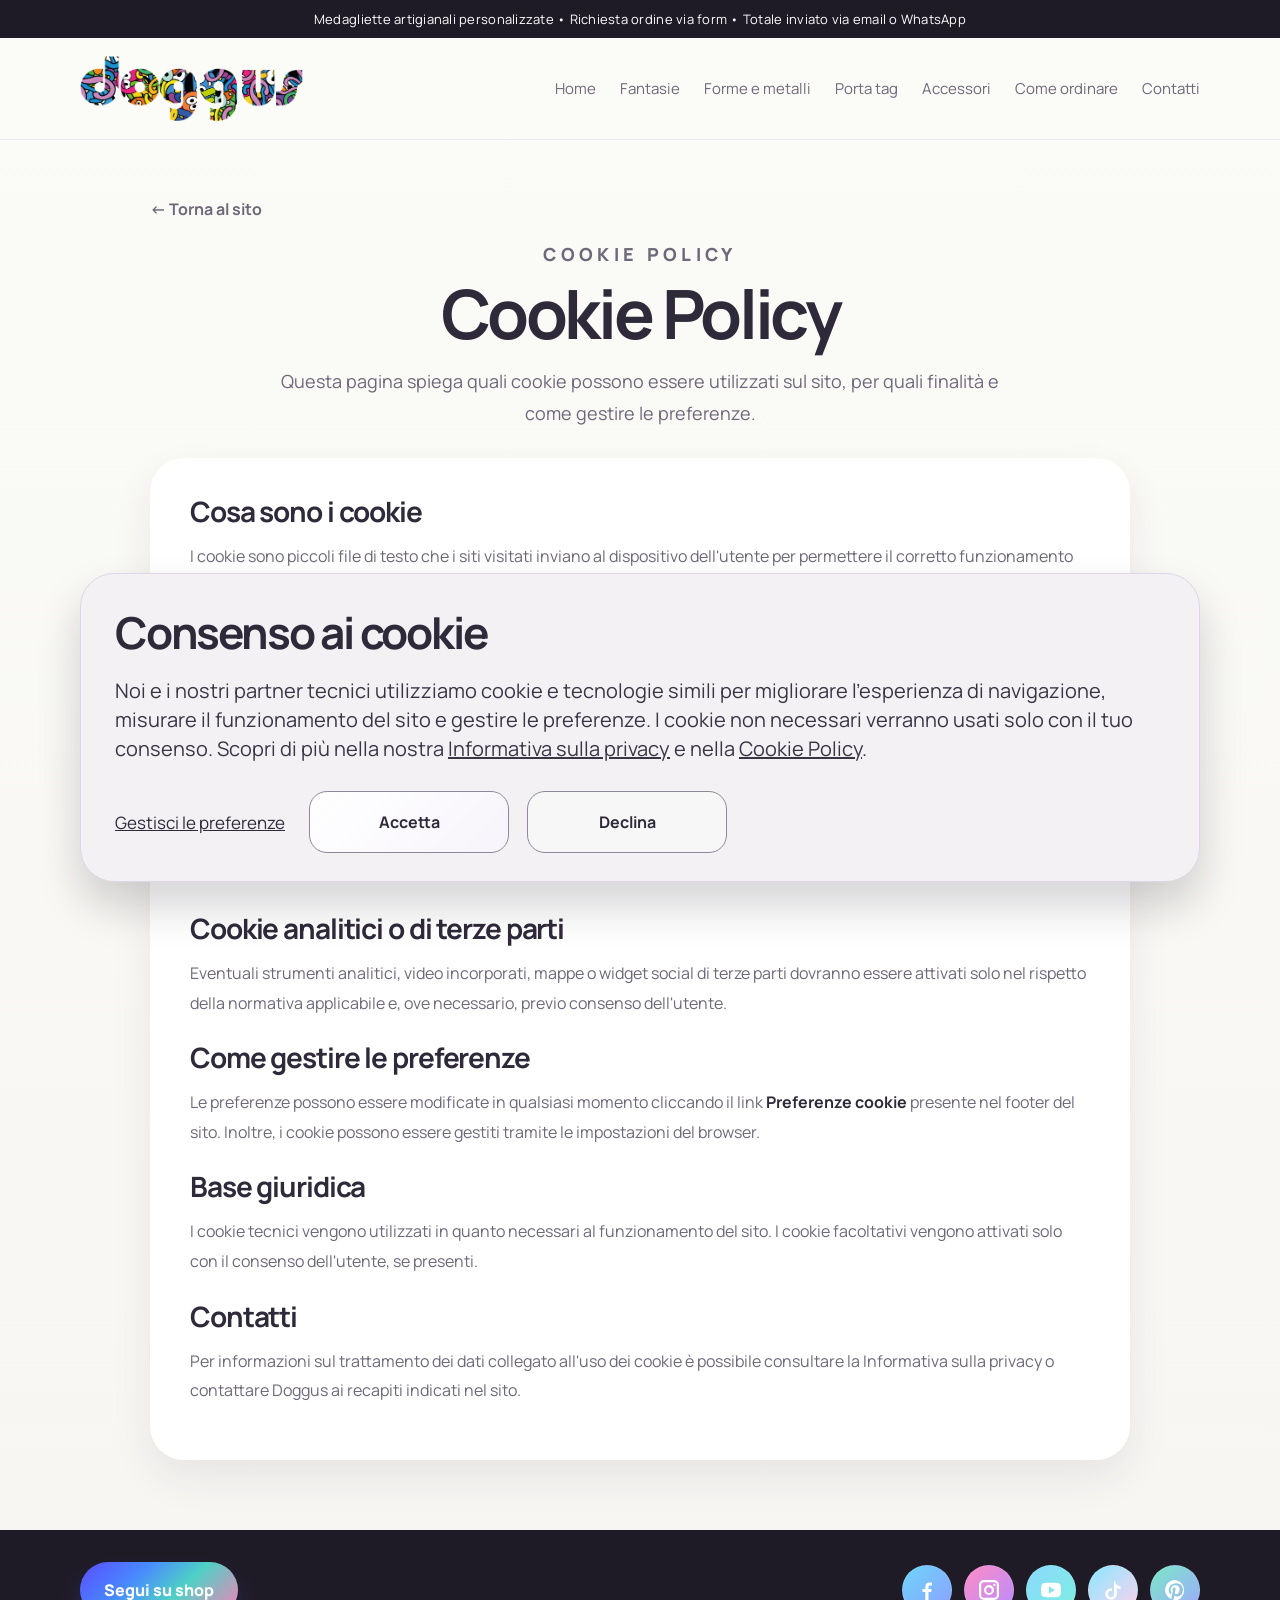
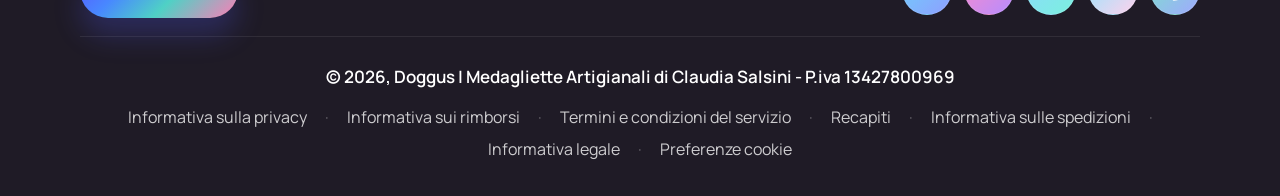
==== cookies.html @ 3c28a5ed "update sito con cookie e footer" ====
<!DOCTYPE html>
<html lang="it">
<head>
  <meta charset="UTF-8" />
  <meta name="viewport" content="width=device-width, initial-scale=1.0" />
  <title>Cookie Policy | Doggus</title>
  <meta name="description" content="Questa pagina spiega quali cookie possono essere utilizzati sul sito, per quali finalità e come gestire le preferenze." />
  <link rel="preconnect" href="https://fonts.googleapis.com">
  <link rel="preconnect" href="https://fonts.gstatic.com" crossorigin>
  <link href="https://fonts.googleapis.com/css2?family=Manrope:wght@400;500;600;700;800&display=swap" rel="stylesheet">
  <link rel="stylesheet" href="./style.css" />
</head>
<body>
  <div class="topbar">Medagliette artigianali personalizzate • Richiesta ordine via form • Totale inviato via email o WhatsApp</div>
  <header class="site-header">
    <div class="container nav-wrap">
      <a class="brand" href="./index.html#home"><img src="./assets/logo.png" alt="Doggus" /></a>
      <button class="nav-toggle" aria-label="Apri menu">☰</button>
      <nav class="main-nav">
        <a href="./index.html">Home</a>
        <a href="./index.html#fantasie">Fantasie</a>
        <a href="./index.html#forme">Forme e metalli</a>
        <a href="./index.html#porta-tag">Porta tag</a>
        <a href="./index.html#accessori">Accessori</a>
        <a href="./index.html#come-ordinare">Come ordinare</a>
        <a href="./index.html#contatti">Contatti</a>
      </nav>
    </div>
  </header>
  <main class="page-hero legal-page">
    <div class="container legal-wrap">
      <a class="back-link" href="./index.html">← Torna al sito</a>
      <section class="page-intro">
        <p class="eyebrow">COOKIE POLICY</p>
        <h1>Cookie Policy</h1>
        <p>Questa pagina spiega quali cookie possono essere utilizzati sul sito, per quali finalità e come gestire le preferenze.</p>
      </section>
      <article class="legal-card">
        
<h2>Cosa sono i cookie</h2>
<p>I cookie sono piccoli file di testo che i siti visitati inviano al dispositivo dell'utente per permettere il corretto funzionamento del sito, memorizzare preferenze o raccogliere informazioni statistiche.</p>
<h2>Cookie tecnici</h2>
<p>Questo sito può utilizzare cookie tecnici necessari al funzionamento delle pagine, alla gestione della navigazione, alla memorizzazione delle preferenze essenziali e al corretto invio dei moduli di contatto. Questi cookie non richiedono consenso quando sono strettamente necessari.</p>
<h2>Cookie di preferenza</h2>
<p>Il sito può memorizzare la scelta relativa al banner cookie, ad esempio per ricordare se l'utente ha accettato o rifiutato l'uso di cookie facoltativi.</p>
<h2>Cookie analitici o di terze parti</h2>
<p>Eventuali strumenti analitici, video incorporati, mappe o widget social di terze parti dovranno essere attivati solo nel rispetto della normativa applicabile e, ove necessario, previo consenso dell'utente.</p>
<h2>Come gestire le preferenze</h2>
<p>Le preferenze possono essere modificate in qualsiasi momento cliccando il link <strong>Preferenze cookie</strong> presente nel footer del sito. Inoltre, i cookie possono essere gestiti tramite le impostazioni del browser.</p>
<h2>Base giuridica</h2>
<p>I cookie tecnici vengono utilizzati in quanto necessari al funzionamento del sito. I cookie facoltativi vengono attivati solo con il consenso dell'utente, se presenti.</p>
<h2>Contatti</h2>
<p>Per informazioni sul trattamento dei dati collegato all'uso dei cookie è possibile consultare la <a href="./privacy.html">Informativa sulla privacy</a> o contattare Doggus ai recapiti indicati nel sito.</p>

      </article>
    </div>
  </main>

  <footer class="site-footer">
    <div class="container footer-stack">
      <div class="footer-top">
        <a class="follow-pill" href="https://medagliette.shop" target="_blank" rel="noopener">Segui su shop</a>
        <div class="socials" aria-label="Social Doggus">
          <a class="social-link social-fb" href="#" aria-label="Facebook" title="Aggiungi link Facebook">
            <svg viewBox="0 0 24 24" aria-hidden="true"><path d="M13.5 22v-8h2.7l.4-3h-3.1V9.1c0-.9.3-1.6 1.6-1.6H17V4.8c-.4-.1-1.3-.2-2.5-.2-2.5 0-4.2 1.5-4.2 4.4V11H7.5v3h2.8v8h3.2z" fill="currentColor"/></svg>
          </a>
          <a class="social-link social-ig" href="https://www.instagram.com/medagliette.doggus/" target="_blank" rel="noopener" aria-label="Instagram">
            <svg viewBox="0 0 24 24" aria-hidden="true"><path d="M7 2h10a5 5 0 0 1 5 5v10a5 5 0 0 1-5 5H7a5 5 0 0 1-5-5V7a5 5 0 0 1 5-5Zm0 2.2A2.8 2.8 0 0 0 4.2 7v10A2.8 2.8 0 0 0 7 19.8h10a2.8 2.8 0 0 0 2.8-2.8V7A2.8 2.8 0 0 0 17 4.2H7Zm10.4 1.6a1.2 1.2 0 1 1 0 2.4 1.2 1.2 0 0 1 0-2.4ZM12 7a5 5 0 1 1 0 10 5 5 0 0 1 0-10Zm0 2.2A2.8 2.8 0 1 0 12 15a2.8 2.8 0 0 0 0-5.6Z" fill="currentColor"/></svg>
          </a>
          <a class="social-link social-yt" href="#" aria-label="YouTube" title="Aggiungi link YouTube">
            <svg viewBox="0 0 24 24" aria-hidden="true"><path d="M21.6 7.2a2.9 2.9 0 0 0-2-2C17.8 4.7 12 4.7 12 4.7s-5.8 0-7.6.5a2.9 2.9 0 0 0-2 2C2 9 2 12 2 12s0 3 .4 4.8a2.9 2.9 0 0 0 2 2c1.8.5 7.6.5 7.6.5s5.8 0 7.6-.5a2.9 2.9 0 0 0 2-2c.4-1.8.4-4.8.4-4.8s0-3-.4-4.8ZM10 15.5v-7l6 3.5-6 3.5Z" fill="currentColor"/></svg>
          </a>
          <a class="social-link social-tt" href="#" aria-label="TikTok" title="Aggiungi link TikTok">
            <svg viewBox="0 0 24 24" aria-hidden="true"><path d="M14 3c.2 1.6 1 3 2.2 4 1 .8 2.2 1.2 3.4 1.3V11a8 8 0 0 1-3.8-1V16a5.8 5.8 0 1 1-5.8-5.8c.3 0 .6 0 .9.1v2.8a3 3 0 1 0 2.1 2.9V3H14Z" fill="currentColor"/></svg>
          </a>
          <a class="social-link social-pin" href="#" aria-label="Pinterest" title="Aggiungi link Pinterest">
            <svg viewBox="0 0 24 24" aria-hidden="true"><path d="M12 2a10 10 0 0 0-3.6 19.3c0-.8 0-2 .3-2.9l1.2-5a3.5 3.5 0 0 1-.3-1.5c0-1.4.8-2.4 1.8-2.4.8 0 1.2.6 1.2 1.4 0 .9-.6 2.2-.8 3.5-.2 1 .5 1.8 1.6 1.8 1.9 0 3.2-2.4 3.2-5.2 0-2.2-1.5-3.8-4.2-3.8-3 0-4.8 2.3-4.8 4.7 0 .9.3 1.9.8 2.4.1.1.1.2.1.4l-.3 1.1c0 .2-.2.3-.4.2-1.3-.5-2.1-2.1-2.1-4 0-3 2.5-6.7 7.5-6.7 4 0 6.7 2.9 6.7 6 0 4.1-2.3 7.2-5.7 7.2-1.1 0-2.2-.6-2.5-1.3l-.7 2.7c-.3 1-.8 2-1.3 2.7A10 10 0 1 0 12 2Z" fill="currentColor"/></svg>
          </a>
        </div>
      </div>
      <div class="footer-bottom">
        <p class="footer-brandline">© 2026, Doggus | Medagliette Artigianali di Claudia Salsini - P.iva 13427800969</p>
        <nav class="footer-links" aria-label="Informazioni legali e recapiti">
          <a href="./privacy.html">Informativa sulla privacy</a>
          <a href="./rimborsi.html">Informativa sui rimborsi</a>
          <a href="./termini.html">Termini e condizioni del servizio</a>
          <a href="./recapiti.html">Recapiti</a>
          <a href="./spedizioni.html">Informativa sulle spedizioni</a>
          <a href="./informativa-legale.html">Informativa legale</a>
          <a href="#" data-open-cookie="true">Preferenze cookie</a>
        </nav>
      </div>
    </div>
  </footer>


  <div class="cookie-banner" data-cookie-banner hidden>
    <div class="cookie-panel">
      <h3>Consenso ai cookie</h3>
      <p>Noi e i nostri partner tecnici utilizziamo cookie e tecnologie simili per migliorare l'esperienza di navigazione, misurare il funzionamento del sito e gestire le preferenze. I cookie non necessari verranno usati solo con il tuo consenso. Scopri di più nella nostra <a href="./privacy.html">Informativa sulla privacy</a> e nella <a href="./cookies.html">Cookie Policy</a>.</p>
      <div class="cookie-actions">
        <button type="button" class="cookie-link" data-cookie-settings="true">Gestisci le preferenze</button>
        <button type="button" class="cookie-button cookie-accept" data-cookie-action="accept">Accetta</button>
        <button type="button" class="cookie-button cookie-decline" data-cookie-action="decline">Declina</button>
      </div>
    </div>
  </div>

  <script src="./script.js"></script>
</body>
</html>
---- style.css ----
:root{
  --bg:#f7f7f4;
  --surface:#ffffff;
  --text:#2f2a3a;
  --muted:#6e6879;
  --line:#e6e0eb;
  --dark:#1f1b26;
  --accent:#2e2740;
  --green:#b8c98e;
  --green-strong:#88a361;
  --pink:#df9bbe;
  --pink-strong:#ec6ba8;
  --blue:#7fd0ee;
  --blue-strong:#12a9d1;
  --lilac:#c8b8e7;
  --sand:#f0eadc;
  --shadow:0 18px 40px rgba(47,42,58,.08);
  --radius:28px;
  --radius-sm:20px;
  --container:min(1120px, calc(100% - 32px));
}
*{box-sizing:border-box}
html{scroll-behavior:smooth}
body{
  margin:0;
  font-family:"Manrope", system-ui, sans-serif;
  color:var(--text);
  background:linear-gradient(180deg,#fbfbf8 0%, #f6f5f2 100%);
}
img{max-width:100%; display:block}
a{color:inherit; text-decoration:none}
button,input,select,textarea{font:inherit}
.topbar{
  background:var(--dark);
  color:#fff;
  text-align:center;
  padding:10px 16px;
  font-size:13px;
  letter-spacing:.02em;
}
.container{width:var(--container); margin:0 auto}
.site-header{
  position:sticky; top:0; z-index:20;
  background:rgba(251,251,248,.94);
  backdrop-filter: blur(12px);
  border-bottom:1px solid rgba(230,224,235,.75);
}
.nav-wrap{
  display:flex; align-items:center; justify-content:space-between;
  gap:20px; padding:18px 0;
}
.brand{display:flex; align-items:center}
.brand img{height:65px; width:auto}
.main-nav{display:flex; align-items:center; gap:24px; font-size:15px}
.main-nav a{position:relative; color:var(--muted)}
.main-nav a:hover, .main-nav a.active{color:var(--text)}
.main-nav a::after{
  content:""; position:absolute; left:0; bottom:-7px; width:100%; height:2px;
  background:var(--accent); transform:scaleX(0); transform-origin:center; transition:.24s ease;
}
.main-nav a:hover::after, .main-nav a.active::after{transform:scaleX(1)}
.nav-toggle{
  display:none; border:0; background:var(--surface); box-shadow:var(--shadow);
  border-radius:999px; width:44px; height:44px; cursor:pointer; color:var(--accent);
}

.section{padding:80px 0}
.section.compact{padding:56px 0}
.center{text-align:center}
.section-head{
  max-width:760px; margin:0 auto 34px;
}
.section-head h2{
  font-size:clamp(34px, 4vw, 52px); line-height:1.03; margin:10px 0 14px;
  letter-spacing:-.04em;
}
.section-head p{color:var(--muted); font-size:17px; line-height:1.75; margin:0}
.eyebrow{
  margin:0; font-size:12px; letter-spacing:.24em; text-transform:uppercase; color:var(--muted); font-weight:800;
}

.hero{
  padding:74px 0 60px;
}
.hero-shell{
  position:relative; overflow:hidden; background:var(--surface);
  border-radius:40px; box-shadow:var(--shadow); padding:56px clamp(22px,4vw,52px);
}
.hero-shell::before{
  content:""; position:absolute; inset:auto -120px -120px auto; width:280px; height:280px;
  background:radial-gradient(circle at center, rgba(223,155,190,.28), transparent 68%);
}
.hero-shell::after{
  content:""; position:absolute; inset:-120px auto auto -100px; width:260px; height:260px;
  background:radial-gradient(circle at center, rgba(127,208,238,.24), transparent 68%);
}
.hero-copy{
  max-width:760px; margin:0 auto; text-align:center; position:relative; z-index:1;
}
.hero-copy h1{
  font-size:clamp(42px, 7vw, 82px); line-height:.97; letter-spacing:-.06em; margin:12px 0 20px;
}
.hero-copy .lead{
  max-width:740px; margin:0 auto; color:var(--muted); font-size:18px; line-height:1.8;
}
.button-row{
  display:flex; flex-wrap:wrap; justify-content:center; gap:14px; margin-top:28px;
}
.button{
  display:inline-flex; align-items:center; justify-content:center; gap:10px;
  min-height:54px; padding:0 24px; border-radius:999px; font-weight:700; transition:.22s ease;
}
.button-primary{background:var(--accent); color:#fff}
.button-primary:hover{transform:translateY(-1px); box-shadow:0 14px 28px rgba(46,39,64,.25)}
.button-secondary{background:#fff; color:var(--text); border:1px solid var(--line)}
.button-secondary:hover{border-color:#c8bed8; transform:translateY(-1px)}
.hero-trust{
  display:flex; flex-wrap:wrap; justify-content:center; gap:10px; margin-top:26px;
}
.pill{
  padding:11px 14px; border-radius:999px; background:#f6f2f8; color:var(--text); font-size:14px;
}
.hero-visuals{
  margin-top:34px; display:grid; grid-template-columns:1.2fr .8fr .8fr; gap:18px; position:relative; z-index:1;
}
.visual-card{
  border-radius:26px; overflow:hidden; box-shadow:var(--shadow); background:#f3eff8;
}
.visual-card img{width:100%; height:100%; object-fit:cover}
.visual-card.tall{min-height:380px}
.visual-stack{display:grid; gap:18px}
.visual-label{
  padding:14px 18px; background:#fff; font-weight:700; border-top:1px solid rgba(0,0,0,.04)
}

.story-grid{
  display:grid; grid-template-columns:1.05fr .95fr; gap:22px; align-items:stretch;
}
.info-panel{
  background:var(--surface); border-radius:34px; box-shadow:var(--shadow); padding:34px;
}
.info-panel h3{font-size:30px; line-height:1.05; margin:8px 0 16px; letter-spacing:-.04em}
.info-panel p{color:var(--muted); line-height:1.75; margin:0 0 14px}
.info-image{
  background:var(--surface); border-radius:34px; box-shadow:var(--shadow); overflow:hidden;
}
.info-image img{width:100%; height:100%; object-fit:cover; min-height:100%}

.theme-grid{
  display:grid; grid-template-columns:repeat(3,1fr); gap:24px;
}
.theme-card{
  background:var(--surface); border-radius:30px; padding:20px; box-shadow:var(--shadow); text-align:center; transition:.24s ease;
}
.theme-card:hover{transform:translateY(-4px)}
.theme-media{
  aspect-ratio:1/1; border-radius:24px; display:grid; place-items:center; overflow:hidden;
}
.theme-media img{width:100%; height:100%; object-fit:cover}
.theme-card h3{margin:18px 0 8px; font-size:24px; letter-spacing:-.03em}
.theme-card p{margin:0; color:var(--muted); line-height:1.65; min-height:52px}
.theme-card .theme-link{display:inline-flex; margin-top:16px; font-weight:700; color:var(--accent)}
.theme-green .theme-media{background:var(--green)}
.theme-pink .theme-media{background:var(--pink)}
.theme-blue .theme-media{background:var(--blue)}
.theme-lilac .theme-media{background:var(--lilac)}

.materials{
  display:grid; grid-template-columns:repeat(2,1fr); gap:22px; margin-top:30px;
}
.material-card{
  background:var(--surface); border-radius:30px; overflow:hidden; box-shadow:var(--shadow);
}
.material-card img{width:100%; height:320px; object-fit:cover}
.material-copy{padding:28px}
.material-copy h3{margin:0 0 10px; font-size:32px; letter-spacing:-.04em}
.material-copy p{color:var(--muted); line-height:1.75}
.material-copy ul{margin:16px 0 0; padding-left:18px; color:var(--muted); line-height:1.7}

.choice-grid{
  display:grid; grid-template-columns:repeat(3,1fr); gap:18px; margin-top:28px
}
.choice-card{
  background:#fff; border:1px solid var(--line); border-radius:24px; padding:22px;
}
.choice-card h4{margin:0 0 10px; font-size:21px}
.choice-card p{margin:0; color:var(--muted); line-height:1.7}

.steps{
  display:grid; grid-template-columns:repeat(4,1fr); gap:18px; margin-top:28px
}
.step{
  background:var(--surface); border-radius:26px; padding:22px; box-shadow:var(--shadow);
}
.step .num{
  width:42px; height:42px; border-radius:50%; background:#f4eef8; display:grid; place-items:center; font-weight:800; margin-bottom:14px
}
.step h3{margin:0 0 8px; font-size:22px}
.step p{margin:0; color:var(--muted); line-height:1.7}

.order-grid{
  display:grid; grid-template-columns:.92fr 1.08fr; gap:24px; align-items:start;
}
.order-box, .contact-box{
  background:var(--surface); border-radius:34px; box-shadow:var(--shadow); padding:32px;
}
.order-box h3, .contact-box h3{margin:0 0 14px; font-size:30px; letter-spacing:-.04em}
.order-box p, .contact-box p{color:var(--muted); line-height:1.75}
.order-box ul{margin:18px 0 0; padding-left:18px; color:var(--muted); line-height:1.8}
.form-grid{display:grid; gap:14px}
.two{grid-template-columns:repeat(2,1fr)}
label span{display:block; font-size:14px; font-weight:700; margin-bottom:8px}
input, select, textarea{
  width:100%; border:1px solid #d8d0df; border-radius:18px; background:#fff; padding:15px 16px; color:var(--text);
}
textarea{resize:vertical; min-height:110px}
.form-note{font-size:14px; color:var(--muted); margin:14px 0 0}
.hidden{display:none}

.contact-list{
  display:grid; gap:10px; padding:0; list-style:none; color:var(--text); margin:18px 0 0
}
.contact-list span{color:var(--muted)}
.contact-side{
  display:grid; gap:18px;
}
.mini-card{
  background:var(--surface); border-radius:28px; box-shadow:var(--shadow); overflow:hidden;
}
.mini-card img{width:100%; height:220px; object-fit:cover}
.mini-card .pad{padding:22px}
.mini-card h4{margin:0 0 8px; font-size:22px}
.mini-card p{margin:0; color:var(--muted); line-height:1.7}

.site-footer{
  padding:24px 0 36px; background:var(--dark); color:#fff; margin-top:40px
}
.footer-wrap{
  display:flex; justify-content:space-between; gap:20px; align-items:flex-start; font-size:14px;
}
.footer-wrap p{margin:6px 0; color:rgba(255,255,255,.74)}

.page-hero{
  padding:58px 0 30px;
}
.page-intro{
  max-width:760px; margin:0 auto; text-align:center;
}
.page-intro h1{
  font-size:clamp(38px,6vw,68px); line-height:.98; letter-spacing:-.05em; margin:10px 0 14px
}
.page-intro p{color:var(--muted); line-height:1.8; font-size:18px}
.theme-board{
  margin-top:28px; background:#fff; border-radius:34px; overflow:hidden; box-shadow:var(--shadow)
}
.theme-board img{width:100%; height:auto}
.examples-grid{
  margin-top:28px; display:grid; grid-template-columns:repeat(4,1fr); gap:18px;
}
.example-card{
  background:#fff; border-radius:26px; overflow:hidden; box-shadow:var(--shadow)
}
.example-card img{width:100%; aspect-ratio:0.58; object-fit:cover}
.example-card .meta{padding:14px 14px 16px}
.example-card h3{font-size:17px; margin:0 0 6px}
.example-card p{margin:0; color:var(--muted); font-size:14px; line-height:1.6}
.example-card .tag{display:inline-block; margin-top:10px; font-size:12px; font-weight:800; text-transform:uppercase; letter-spacing:.14em; color:var(--accent)}

.back-link{
  display:inline-flex; align-items:center; gap:10px; color:var(--muted); font-weight:700; margin-bottom:18px
}

.theme-green{--theme:var(--green)}
.theme-pink{--theme:var(--pink)}
.theme-blue{--theme:var(--blue)}
.theme-lilac{--theme:var(--lilac)}

.theme-page .page-intro .eyebrow{color:var(--text)}
.theme-page .page-intro h1{margin-bottom:12px}
.theme-page .page-intro .theme-chip{
  display:inline-flex; align-items:center; gap:10px; background:color-mix(in srgb, var(--theme) 34%, white); padding:10px 16px; border-radius:999px; font-weight:700; margin-bottom:18px
}

@media (max-width: 1100px){
  .hero-visuals{grid-template-columns:1fr 1fr}
  .visual-card.tall{grid-column:1/-1; min-height:300px}
  .theme-grid{grid-template-columns:repeat(2,1fr)}
  .steps{grid-template-columns:repeat(2,1fr)}
  .examples-grid{grid-template-columns:repeat(3,1fr)}
}
@media (max-width: 860px){
  .nav-toggle{display:grid; place-items:center}
  .main-nav{
    position:absolute; left:16px; right:16px; top:100%; background:rgba(255,255,255,.98); border:1px solid var(--line);
    border-radius:24px; box-shadow:var(--shadow); padding:18px; display:none; flex-direction:column; align-items:flex-start; gap:16px;
  }
  .main-nav.open{display:flex}
  .story-grid, .materials, .order-grid{grid-template-columns:1fr}
  .choice-grid, .theme-grid, .examples-grid, .steps{grid-template-columns:1fr}
  .hero-visuals{grid-template-columns:1fr}
  .visual-stack{grid-template-columns:1fr 1fr}
  .visual-card.tall{grid-column:auto}
  .two{grid-template-columns:1fr}
  .footer-wrap{flex-direction:column}
  .brand img{height:65px}
}
@media (max-width: 560px){
  .section{padding:64px 0}
  .hero-shell{border-radius:28px; padding:34px 18px}
  .visual-stack{grid-template-columns:1fr}
  .material-card img{height:240px}
  .page-hero{padding-top:40px}
}

.footer-stack{display:grid; gap:26px}
.footer-top{display:flex; align-items:center; justify-content:space-between; gap:20px; padding:8px 0 18px; border-bottom:1px solid rgba(255,255,255,.08)}
.follow-pill{display:inline-flex; align-items:center; justify-content:center; min-height:56px; padding:0 24px; border-radius:999px; color:#fff; font-weight:800; background:linear-gradient(135deg,#5a4dff 0%, #4888ff 32%, #4fd1c5 60%, #ff7cb6 100%); box-shadow:0 18px 28px rgba(83,93,255,.24)}
.follow-pill:hover{transform:translateY(-2px)}
.socials{display:flex; flex-wrap:wrap; gap:12px}
.social-link{width:50px; height:50px; border-radius:50%; display:grid; place-items:center; color:#fff; background:linear-gradient(135deg, rgba(255,255,255,.12), rgba(255,255,255,.04)); border:1px solid rgba(255,255,255,.1); transition:.24s ease}
.social-link svg{width:24px; height:24px}
.social-link:hover{transform:translateY(-2px) scale(1.03)}
.social-fb{background:linear-gradient(135deg,#6dd5fa,#8e9eff)}
.social-ig{background:linear-gradient(135deg,#ff8cc6,#b58cff)}
.social-yt{background:linear-gradient(135deg,#8dd8ff,#7bf0de)}
.social-tt{background:linear-gradient(135deg,#8ce7ff,#ffd1ec)}
.social-pin{background:linear-gradient(135deg,#7ae7c7,#a0a8ff)}
.footer-bottom{text-align:center}
.footer-brandline{margin:0; font-size:17px; line-height:1.7; color:#fff; font-weight:600}
.footer-links{display:flex; flex-wrap:wrap; justify-content:center; gap:10px 18px; margin-top:14px}
.footer-links a{color:rgba(255,255,255,.78); transition:.2s ease}
.footer-links a:hover{color:#fff}
.footer-links a::after{content:"·"; margin-left:18px; color:rgba(255,255,255,.3)}
.footer-links a:last-child::after{display:none}
.legal-wrap{max-width:980px}
.legal-card{margin:28px auto 0; background:var(--surface); box-shadow:var(--shadow); border-radius:34px; padding:34px clamp(20px,4vw,40px)}
.legal-card h2{margin:0 0 12px; font-size:28px; letter-spacing:-.04em}
.legal-card p{margin:0 0 20px; color:var(--muted); line-height:1.85}
.legal-card strong{color:var(--text)}
.cookie-banner[hidden]{display:none}
.cookie-banner{position:fixed; inset:auto 0 18px 0; z-index:60; padding:0 18px}
.cookie-panel{width:min(1120px, calc(100% - 12px)); margin:0 auto; background:#f3f1f4; color:var(--text); border:1px solid #ddd6e6; border-radius:34px; box-shadow:0 24px 44px rgba(20,16,28,.18); padding:28px clamp(18px,4vw,34px)}
.cookie-panel h3{margin:0 0 14px; font-size:clamp(28px,4vw,44px); letter-spacing:-.05em}
.cookie-panel p{margin:0; color:#3a3545; font-size:clamp(16px,2vw,20px); line-height:1.45; max-width:1040px}
.cookie-panel a{text-decoration:underline}
.cookie-actions{display:flex; flex-wrap:wrap; gap:18px; align-items:center; margin-top:28px}
.cookie-link{border:0; background:none; text-decoration:underline; color:var(--text); font-size:17px; padding:0 6px 0 0; cursor:pointer}
.cookie-button{min-width:200px; min-height:62px; border-radius:18px; border:1px solid #8f889b; background:#fff; color:var(--text); cursor:pointer; font-weight:700}
.cookie-accept{background:linear-gradient(135deg,#fff,#f7f4fb)}
.cookie-decline{background:#f7f7f7}
.consent-check{display:flex; gap:12px; align-items:flex-start; margin:6px 0 18px; padding:14px 16px; border-radius:18px; background:#faf7fc; border:1px solid #e8dff0}
.consent-check input{width:18px; height:18px; margin-top:2px}
.consent-check span{font-size:14px; font-weight:500; line-height:1.6; margin:0}
.consent-check a{text-decoration:underline}
@media (max-width: 860px){.footer-top{flex-direction:column; align-items:flex-start}.cookie-actions{flex-direction:column; align-items:stretch}.cookie-button{width:100%}}
@media (max-width: 560px){.footer-brandline{font-size:15px}.footer-links{justify-content:flex-start}.footer-links a::after{display:none}.cookie-banner{padding:0 10px}.cookie-panel{border-radius:26px}}
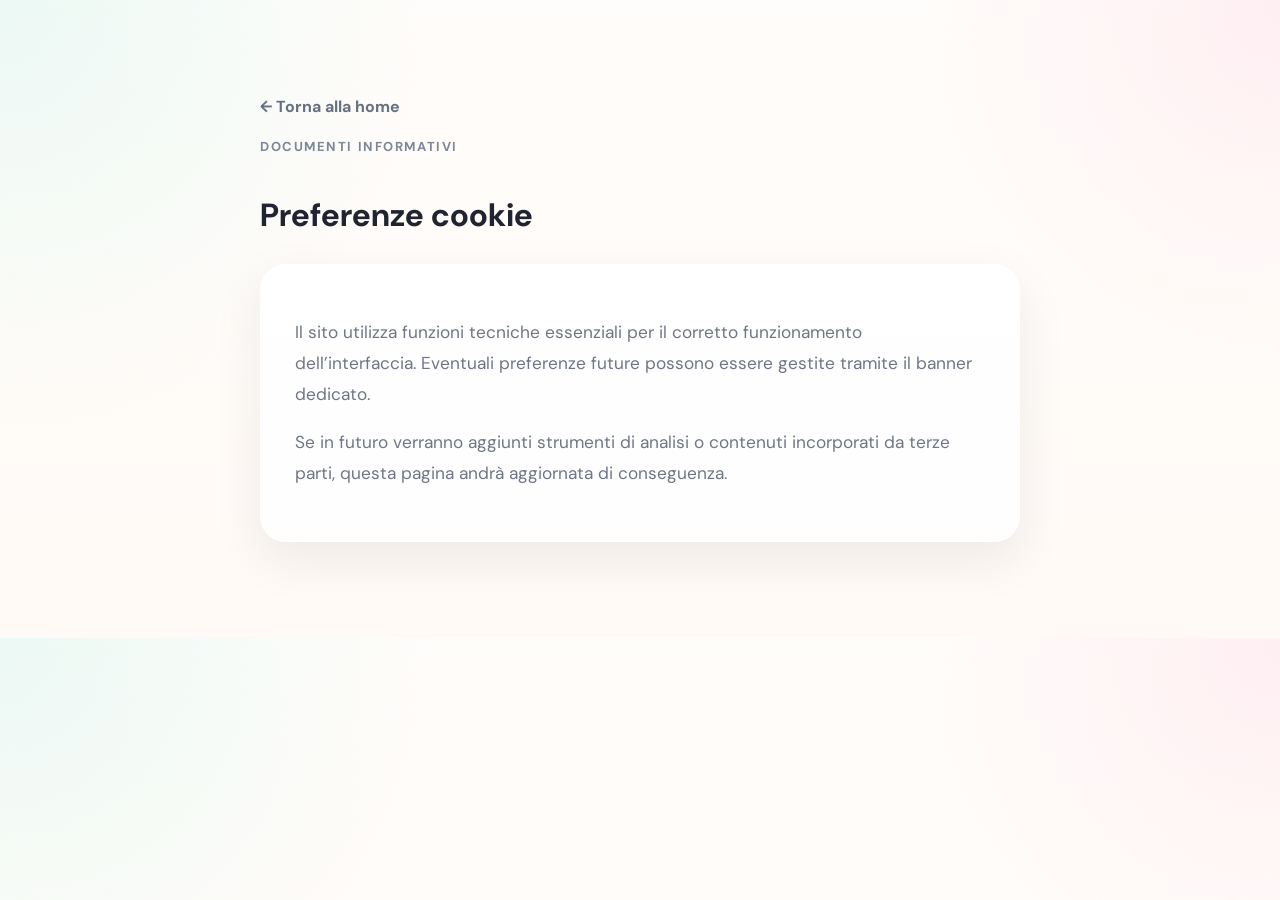
==== commit 30f3f033: "premium redesign hobby friendly" ====
--- a/cookies.html
+++ b/cookies.html
@@ -3,109 +3,27 @@
 <head>
   <meta charset="UTF-8" />
   <meta name="viewport" content="width=device-width, initial-scale=1.0" />
-  <title>Cookie Policy | Doggus</title>
-  <meta name="description" content="Questa pagina spiega quali cookie possono essere utilizzati sul sito, per quali finalità e come gestire le preferenze." />
+  <title>Preferenze cookie | Doggus</title>
   <link rel="preconnect" href="https://fonts.googleapis.com">
   <link rel="preconnect" href="https://fonts.gstatic.com" crossorigin>
-  <link href="https://fonts.googleapis.com/css2?family=Manrope:wght@400;500;600;700;800&display=swap" rel="stylesheet">
-  <link rel="stylesheet" href="./style.css" />
+  <link href="https://fonts.googleapis.com/css2?family=DM+Sans:wght@400;500;700;800&family=Playfair+Display:wght@600;700&display=swap" rel="stylesheet">
+  <link rel="stylesheet" href="style.css" />
 </head>
 <body>
-  <div class="topbar">Medagliette artigianali personalizzate • Richiesta ordine via form • Totale inviato via email o WhatsApp</div>
-  <header class="site-header">
-    <div class="container nav-wrap">
-      <a class="brand" href="./index.html#home"><img src="./assets/logo.png" alt="Doggus" /></a>
-      <button class="nav-toggle" aria-label="Apri menu">☰</button>
-      <nav class="main-nav">
-        <a href="./index.html">Home</a>
-        <a href="./index.html#fantasie">Fantasie</a>
-        <a href="./index.html#forme">Forme e metalli</a>
-        <a href="./index.html#porta-tag">Porta tag</a>
-        <a href="./index.html#accessori">Accessori</a>
-        <a href="./index.html#come-ordinare">Come ordinare</a>
-        <a href="./index.html#contatti">Contatti</a>
-      </nav>
-    </div>
-  </header>
-  <main class="page-hero legal-page">
-    <div class="container legal-wrap">
-      <a class="back-link" href="./index.html">← Torna al sito</a>
-      <section class="page-intro">
-        <p class="eyebrow">COOKIE POLICY</p>
-        <h1>Cookie Policy</h1>
-        <p>Questa pagina spiega quali cookie possono essere utilizzati sul sito, per quali finalità e come gestire le preferenze.</p>
-      </section>
-      <article class="legal-card">
+  <main class="section">
+    <div class="container narrow">
+      <a class="back-link" href="index.html">← Torna alla home</a>
+      <div class="section-head">
+        <span class="eyebrow">Documenti informativi</span>
+        <h1>Preferenze cookie</h1>
+      </div>
+      <div class="info-card" style="margin-top:28px">
         
-<h2>Cosa sono i cookie</h2>
-<p>I cookie sono piccoli file di testo che i siti visitati inviano al dispositivo dell'utente per permettere il corretto funzionamento del sito, memorizzare preferenze o raccogliere informazioni statistiche.</p>
-<h2>Cookie tecnici</h2>
-<p>Questo sito può utilizzare cookie tecnici necessari al funzionamento delle pagine, alla gestione della navigazione, alla memorizzazione delle preferenze essenziali e al corretto invio dei moduli di contatto. Questi cookie non richiedono consenso quando sono strettamente necessari.</p>
-<h2>Cookie di preferenza</h2>
-<p>Il sito può memorizzare la scelta relativa al banner cookie, ad esempio per ricordare se l'utente ha accettato o rifiutato l'uso di cookie facoltativi.</p>
-<h2>Cookie analitici o di terze parti</h2>
-<p>Eventuali strumenti analitici, video incorporati, mappe o widget social di terze parti dovranno essere attivati solo nel rispetto della normativa applicabile e, ove necessario, previo consenso dell'utente.</p>
-<h2>Come gestire le preferenze</h2>
-<p>Le preferenze possono essere modificate in qualsiasi momento cliccando il link <strong>Preferenze cookie</strong> presente nel footer del sito. Inoltre, i cookie possono essere gestiti tramite le impostazioni del browser.</p>
-<h2>Base giuridica</h2>
-<p>I cookie tecnici vengono utilizzati in quanto necessari al funzionamento del sito. I cookie facoltativi vengono attivati solo con il consenso dell'utente, se presenti.</p>
-<h2>Contatti</h2>
-<p>Per informazioni sul trattamento dei dati collegato all'uso dei cookie è possibile consultare la <a href="./privacy.html">Informativa sulla privacy</a> o contattare Doggus ai recapiti indicati nel sito.</p>
+<p>Il sito utilizza funzioni tecniche essenziali per il corretto funzionamento dell’interfaccia. Eventuali preferenze future possono essere gestite tramite il banner dedicato.</p>
+<p>Se in futuro verranno aggiunti strumenti di analisi o contenuti incorporati da terze parti, questa pagina andrà aggiornata di conseguenza.</p>
 
-      </article>
+      </div>
     </div>
   </main>
-
-  <footer class="site-footer">
-    <div class="container footer-stack">
-      <div class="footer-top">
-        <a class="follow-pill" href="https://medagliette.shop" target="_blank" rel="noopener">Segui su shop</a>
-        <div class="socials" aria-label="Social Doggus">
-          <a class="social-link social-fb" href="#" aria-label="Facebook" title="Aggiungi link Facebook">
-            <svg viewBox="0 0 24 24" aria-hidden="true"><path d="M13.5 22v-8h2.7l.4-3h-3.1V9.1c0-.9.3-1.6 1.6-1.6H17V4.8c-.4-.1-1.3-.2-2.5-.2-2.5 0-4.2 1.5-4.2 4.4V11H7.5v3h2.8v8h3.2z" fill="currentColor"/></svg>
-          </a>
-          <a class="social-link social-ig" href="https://www.instagram.com/medagliette.doggus/" target="_blank" rel="noopener" aria-label="Instagram">
-            <svg viewBox="0 0 24 24" aria-hidden="true"><path d="M7 2h10a5 5 0 0 1 5 5v10a5 5 0 0 1-5 5H7a5 5 0 0 1-5-5V7a5 5 0 0 1 5-5Zm0 2.2A2.8 2.8 0 0 0 4.2 7v10A2.8 2.8 0 0 0 7 19.8h10a2.8 2.8 0 0 0 2.8-2.8V7A2.8 2.8 0 0 0 17 4.2H7Zm10.4 1.6a1.2 1.2 0 1 1 0 2.4 1.2 1.2 0 0 1 0-2.4ZM12 7a5 5 0 1 1 0 10 5 5 0 0 1 0-10Zm0 2.2A2.8 2.8 0 1 0 12 15a2.8 2.8 0 0 0 0-5.6Z" fill="currentColor"/></svg>
-          </a>
-          <a class="social-link social-yt" href="#" aria-label="YouTube" title="Aggiungi link YouTube">
-            <svg viewBox="0 0 24 24" aria-hidden="true"><path d="M21.6 7.2a2.9 2.9 0 0 0-2-2C17.8 4.7 12 4.7 12 4.7s-5.8 0-7.6.5a2.9 2.9 0 0 0-2 2C2 9 2 12 2 12s0 3 .4 4.8a2.9 2.9 0 0 0 2 2c1.8.5 7.6.5 7.6.5s5.8 0 7.6-.5a2.9 2.9 0 0 0 2-2c.4-1.8.4-4.8.4-4.8s0-3-.4-4.8ZM10 15.5v-7l6 3.5-6 3.5Z" fill="currentColor"/></svg>
-          </a>
-          <a class="social-link social-tt" href="#" aria-label="TikTok" title="Aggiungi link TikTok">
-            <svg viewBox="0 0 24 24" aria-hidden="true"><path d="M14 3c.2 1.6 1 3 2.2 4 1 .8 2.2 1.2 3.4 1.3V11a8 8 0 0 1-3.8-1V16a5.8 5.8 0 1 1-5.8-5.8c.3 0 .6 0 .9.1v2.8a3 3 0 1 0 2.1 2.9V3H14Z" fill="currentColor"/></svg>
-          </a>
-          <a class="social-link social-pin" href="#" aria-label="Pinterest" title="Aggiungi link Pinterest">
-            <svg viewBox="0 0 24 24" aria-hidden="true"><path d="M12 2a10 10 0 0 0-3.6 19.3c0-.8 0-2 .3-2.9l1.2-5a3.5 3.5 0 0 1-.3-1.5c0-1.4.8-2.4 1.8-2.4.8 0 1.2.6 1.2 1.4 0 .9-.6 2.2-.8 3.5-.2 1 .5 1.8 1.6 1.8 1.9 0 3.2-2.4 3.2-5.2 0-2.2-1.5-3.8-4.2-3.8-3 0-4.8 2.3-4.8 4.7 0 .9.3 1.9.8 2.4.1.1.1.2.1.4l-.3 1.1c0 .2-.2.3-.4.2-1.3-.5-2.1-2.1-2.1-4 0-3 2.5-6.7 7.5-6.7 4 0 6.7 2.9 6.7 6 0 4.1-2.3 7.2-5.7 7.2-1.1 0-2.2-.6-2.5-1.3l-.7 2.7c-.3 1-.8 2-1.3 2.7A10 10 0 1 0 12 2Z" fill="currentColor"/></svg>
-          </a>
-        </div>
-      </div>
-      <div class="footer-bottom">
-        <p class="footer-brandline">© 2026, Doggus | Medagliette Artigianali di Claudia Salsini - P.iva 13427800969</p>
-        <nav class="footer-links" aria-label="Informazioni legali e recapiti">
-          <a href="./privacy.html">Informativa sulla privacy</a>
-          <a href="./rimborsi.html">Informativa sui rimborsi</a>
-          <a href="./termini.html">Termini e condizioni del servizio</a>
-          <a href="./recapiti.html">Recapiti</a>
-          <a href="./spedizioni.html">Informativa sulle spedizioni</a>
-          <a href="./informativa-legale.html">Informativa legale</a>
-          <a href="#" data-open-cookie="true">Preferenze cookie</a>
-        </nav>
-      </div>
-    </div>
-  </footer>
-
-
-  <div class="cookie-banner" data-cookie-banner hidden>
-    <div class="cookie-panel">
-      <h3>Consenso ai cookie</h3>
-      <p>Noi e i nostri partner tecnici utilizziamo cookie e tecnologie simili per migliorare l'esperienza di navigazione, misurare il funzionamento del sito e gestire le preferenze. I cookie non necessari verranno usati solo con il tuo consenso. Scopri di più nella nostra <a href="./privacy.html">Informativa sulla privacy</a> e nella <a href="./cookies.html">Cookie Policy</a>.</p>
-      <div class="cookie-actions">
-        <button type="button" class="cookie-link" data-cookie-settings="true">Gestisci le preferenze</button>
-        <button type="button" class="cookie-button cookie-accept" data-cookie-action="accept">Accetta</button>
-        <button type="button" class="cookie-button cookie-decline" data-cookie-action="decline">Declina</button>
-      </div>
-    </div>
-  </div>
-
-  <script src="./script.js"></script>
 </body>
 </html>
--- a/style.css
+++ b/style.css
@@ -1,357 +1,358 @@
 
 :root{
-  --bg:#f7f7f4;
+  --bg:#fffdfb;
   --surface:#ffffff;
-  --text:#2f2a3a;
-  --muted:#6e6879;
-  --line:#e6e0eb;
-  --dark:#1f1b26;
-  --accent:#2e2740;
-  --green:#b8c98e;
-  --green-strong:#88a361;
-  --pink:#df9bbe;
-  --pink-strong:#ec6ba8;
-  --blue:#7fd0ee;
-  --blue-strong:#12a9d1;
-  --lilac:#c8b8e7;
-  --sand:#f0eadc;
-  --shadow:0 18px 40px rgba(47,42,58,.08);
-  --radius:28px;
-  --radius-sm:20px;
-  --container:min(1120px, calc(100% - 32px));
-}
+  --surface-soft:#faf6f2;
+  --text:#1f2430;
+  --muted:#6f7685;
+  --line:rgba(31,36,48,.08);
+  --shadow:0 18px 50px rgba(31,36,48,.08);
+  --radius-xl:30px;
+  --radius-lg:22px;
+  --radius-md:16px;
+  --container:1200px;
+  --container-narrow:760px;
+}
+
 *{box-sizing:border-box}
 html{scroll-behavior:smooth}
 body{
   margin:0;
-  font-family:"Manrope", system-ui, sans-serif;
+  font-family:"DM Sans",system-ui,-apple-system,BlinkMacSystemFont,"Segoe UI",sans-serif;
+  background:
+    radial-gradient(circle at top left, rgba(212,244,236,.45), transparent 30%),
+    radial-gradient(circle at top right, rgba(255,216,229,.38), transparent 25%),
+    linear-gradient(180deg,#fffdfb 0%, #fffaf6 100%);
   color:var(--text);
-  background:linear-gradient(180deg,#fbfbf8 0%, #f6f5f2 100%);
-}
-img{max-width:100%; display:block}
-a{color:inherit; text-decoration:none}
-button,input,select,textarea{font:inherit}
+}
+img{max-width:100%;display:block}
+a{color:inherit;text-decoration:none}
+
+.site-shell{min-height:100vh}
+.container{width:min(calc(100% - 40px), var(--container)); margin:0 auto}
+.narrow{width:min(calc(100% - 40px), var(--container-narrow)); margin:0 auto}
+.section{padding:96px 0}
+.section-soft{background:rgba(255,255,255,.62); backdrop-filter: blur(8px)}
+.centered{text-align:center}
+.max-copy{max-width:760px; margin-inline:auto}
+
 .topbar{
-  background:var(--dark);
+  position:sticky; top:0; z-index:20;
+  background:rgba(255,253,251,.8);
+  backdrop-filter: blur(14px);
+  border-bottom:1px solid rgba(31,36,48,.05);
+}
+.nav-wrap{
+  min-height:92px;
+  display:flex; align-items:center; justify-content:space-between;
+  gap:24px;
+}
+.logo{height:65px; width:auto}
+.nav{display:flex; align-items:center; gap:28px; font-size:15px; color:var(--muted)}
+.nav a{position:relative}
+.nav a::after{
+  content:""; position:absolute; left:0; bottom:-7px; width:100%; height:2px;
+  background:linear-gradient(90deg,#9cd4c4,#eeb4cc,#b8c8f7);
+  transform:scaleX(0); transform-origin:left; transition:transform .28s ease;
+}
+.nav a:hover::after{transform:scaleX(1)}
+
+.hero{padding-top:72px}
+.hero-grid{
+  display:grid; grid-template-columns: 1.05fr .95fr; gap:54px; align-items:center;
+}
+.eyebrow{
+  display:inline-flex; align-items:center; gap:8px;
+  font-size:13px; font-weight:700; letter-spacing:.12em; text-transform:uppercase;
+  color:#7c8797; margin-bottom:18px;
+}
+.hero h1,
+.section-head h2,
+.theme-page h1{
+  margin:0;
+  font-family:"Playfair Display", Georgia, serif;
+  font-size:clamp(2.4rem, 5vw, 4.6rem);
+  line-height:1.03;
+  letter-spacing:-.03em;
+}
+.lead, .section-copy, .info-card p, .step p, .contact-copy p, .hero-card p{
+  color:var(--muted);
+  font-size:1.08rem;
+  line-height:1.8;
+}
+.hero-actions{
+  display:flex; flex-wrap:wrap; gap:14px; margin:30px 0 18px;
+}
+.micro-note{
+  color:#7f8592; font-size:.95rem; line-height:1.7;
+  max-width:36rem;
+}
+.btn{
+  appearance:none; border:none; cursor:pointer;
+  display:inline-flex; align-items:center; justify-content:center;
+  min-height:52px; padding:0 24px; border-radius:999px;
+  font-weight:700; font-size:15px; transition:transform .24s ease, box-shadow .24s ease, background .24s ease;
+}
+.btn:hover{transform:translateY(-2px)}
+.btn-primary{
   color:#fff;
-  text-align:center;
-  padding:10px 16px;
-  font-size:13px;
-  letter-spacing:.02em;
-}
-.container{width:var(--container); margin:0 auto}
-.site-header{
-  position:sticky; top:0; z-index:20;
-  background:rgba(251,251,248,.94);
-  backdrop-filter: blur(12px);
-  border-bottom:1px solid rgba(230,224,235,.75);
-}
-.nav-wrap{
-  display:flex; align-items:center; justify-content:space-between;
-  gap:20px; padding:18px 0;
-}
-.brand{display:flex; align-items:center}
-.brand img{height:65px; width:auto}
-.main-nav{display:flex; align-items:center; gap:24px; font-size:15px}
-.main-nav a{position:relative; color:var(--muted)}
-.main-nav a:hover, .main-nav a.active{color:var(--text)}
-.main-nav a::after{
-  content:""; position:absolute; left:0; bottom:-7px; width:100%; height:2px;
-  background:var(--accent); transform:scaleX(0); transform-origin:center; transition:.24s ease;
-}
-.main-nav a:hover::after, .main-nav a.active::after{transform:scaleX(1)}
-.nav-toggle{
-  display:none; border:0; background:var(--surface); box-shadow:var(--shadow);
-  border-radius:999px; width:44px; height:44px; cursor:pointer; color:var(--accent);
-}
-
-.section{padding:80px 0}
-.section.compact{padding:56px 0}
-.center{text-align:center}
-.section-head{
-  max-width:760px; margin:0 auto 34px;
-}
-.section-head h2{
-  font-size:clamp(34px, 4vw, 52px); line-height:1.03; margin:10px 0 14px;
-  letter-spacing:-.04em;
-}
-.section-head p{color:var(--muted); font-size:17px; line-height:1.75; margin:0}
-.eyebrow{
-  margin:0; font-size:12px; letter-spacing:.24em; text-transform:uppercase; color:var(--muted); font-weight:800;
-}
-
-.hero{
-  padding:74px 0 60px;
-}
-.hero-shell{
-  position:relative; overflow:hidden; background:var(--surface);
-  border-radius:40px; box-shadow:var(--shadow); padding:56px clamp(22px,4vw,52px);
-}
-.hero-shell::before{
-  content:""; position:absolute; inset:auto -120px -120px auto; width:280px; height:280px;
-  background:radial-gradient(circle at center, rgba(223,155,190,.28), transparent 68%);
-}
-.hero-shell::after{
-  content:""; position:absolute; inset:-120px auto auto -100px; width:260px; height:260px;
-  background:radial-gradient(circle at center, rgba(127,208,238,.24), transparent 68%);
-}
-.hero-copy{
-  max-width:760px; margin:0 auto; text-align:center; position:relative; z-index:1;
-}
-.hero-copy h1{
-  font-size:clamp(42px, 7vw, 82px); line-height:.97; letter-spacing:-.06em; margin:12px 0 20px;
-}
-.hero-copy .lead{
-  max-width:740px; margin:0 auto; color:var(--muted); font-size:18px; line-height:1.8;
-}
-.button-row{
-  display:flex; flex-wrap:wrap; justify-content:center; gap:14px; margin-top:28px;
-}
-.button{
-  display:inline-flex; align-items:center; justify-content:center; gap:10px;
-  min-height:54px; padding:0 24px; border-radius:999px; font-weight:700; transition:.22s ease;
-}
-.button-primary{background:var(--accent); color:#fff}
-.button-primary:hover{transform:translateY(-1px); box-shadow:0 14px 28px rgba(46,39,64,.25)}
-.button-secondary{background:#fff; color:var(--text); border:1px solid var(--line)}
-.button-secondary:hover{border-color:#c8bed8; transform:translateY(-1px)}
-.hero-trust{
-  display:flex; flex-wrap:wrap; justify-content:center; gap:10px; margin-top:26px;
-}
-.pill{
-  padding:11px 14px; border-radius:999px; background:#f6f2f8; color:var(--text); font-size:14px;
-}
-.hero-visuals{
-  margin-top:34px; display:grid; grid-template-columns:1.2fr .8fr .8fr; gap:18px; position:relative; z-index:1;
-}
-.visual-card{
-  border-radius:26px; overflow:hidden; box-shadow:var(--shadow); background:#f3eff8;
-}
-.visual-card img{width:100%; height:100%; object-fit:cover}
-.visual-card.tall{min-height:380px}
-.visual-stack{display:grid; gap:18px}
-.visual-label{
-  padding:14px 18px; background:#fff; font-weight:700; border-top:1px solid rgba(0,0,0,.04)
-}
-
-.story-grid{
-  display:grid; grid-template-columns:1.05fr .95fr; gap:22px; align-items:stretch;
-}
-.info-panel{
-  background:var(--surface); border-radius:34px; box-shadow:var(--shadow); padding:34px;
-}
-.info-panel h3{font-size:30px; line-height:1.05; margin:8px 0 16px; letter-spacing:-.04em}
-.info-panel p{color:var(--muted); line-height:1.75; margin:0 0 14px}
-.info-image{
-  background:var(--surface); border-radius:34px; box-shadow:var(--shadow); overflow:hidden;
-}
-.info-image img{width:100%; height:100%; object-fit:cover; min-height:100%}
-
-.theme-grid{
-  display:grid; grid-template-columns:repeat(3,1fr); gap:24px;
-}
-.theme-card{
-  background:var(--surface); border-radius:30px; padding:20px; box-shadow:var(--shadow); text-align:center; transition:.24s ease;
-}
-.theme-card:hover{transform:translateY(-4px)}
-.theme-media{
-  aspect-ratio:1/1; border-radius:24px; display:grid; place-items:center; overflow:hidden;
-}
-.theme-media img{width:100%; height:100%; object-fit:cover}
-.theme-card h3{margin:18px 0 8px; font-size:24px; letter-spacing:-.03em}
-.theme-card p{margin:0; color:var(--muted); line-height:1.65; min-height:52px}
-.theme-card .theme-link{display:inline-flex; margin-top:16px; font-weight:700; color:var(--accent)}
-.theme-green .theme-media{background:var(--green)}
-.theme-pink .theme-media{background:var(--pink)}
-.theme-blue .theme-media{background:var(--blue)}
-.theme-lilac .theme-media{background:var(--lilac)}
-
-.materials{
-  display:grid; grid-template-columns:repeat(2,1fr); gap:22px; margin-top:30px;
-}
-.material-card{
-  background:var(--surface); border-radius:30px; overflow:hidden; box-shadow:var(--shadow);
-}
-.material-card img{width:100%; height:320px; object-fit:cover}
-.material-copy{padding:28px}
-.material-copy h3{margin:0 0 10px; font-size:32px; letter-spacing:-.04em}
-.material-copy p{color:var(--muted); line-height:1.75}
-.material-copy ul{margin:16px 0 0; padding-left:18px; color:var(--muted); line-height:1.7}
-
-.choice-grid{
-  display:grid; grid-template-columns:repeat(3,1fr); gap:18px; margin-top:28px
-}
-.choice-card{
-  background:#fff; border:1px solid var(--line); border-radius:24px; padding:22px;
-}
-.choice-card h4{margin:0 0 10px; font-size:21px}
-.choice-card p{margin:0; color:var(--muted); line-height:1.7}
+  background:linear-gradient(135deg,#1f2430 0%, #394152 100%);
+  box-shadow:0 12px 28px rgba(31,36,48,.18);
+}
+.btn-secondary{
+  background:#fff;
+  color:var(--text);
+  border:1px solid rgba(31,36,48,.09);
+  box-shadow:var(--shadow);
+}
+.btn-small{min-height:42px; padding:0 18px; font-size:14px}
+.btn-full{width:100%}
+
+.hero-showcase{
+  position:relative; min-height:460px;
+  display:grid; place-items:center;
+}
+.glass-card{
+  background:rgba(255,255,255,.82);
+  border:1px solid rgba(255,255,255,.75);
+  box-shadow:var(--shadow);
+  backdrop-filter: blur(18px);
+  border-radius:var(--radius-xl);
+}
+.hero-card-main{
+  padding:36px;
+  max-width:470px;
+}
+.hero-card-main h3{font-size:1.5rem; margin:10px 0 12px}
+.shape-chip{
+  display:inline-flex;
+  font-size:13px; font-weight:700; color:#55606f;
+  background:#f2f7f4; border-radius:999px; padding:10px 14px;
+}
+.floating-card{
+  position:absolute;
+  min-width:220px;
+  padding:18px 20px;
+  border-radius:22px;
+  box-shadow:var(--shadow);
+}
+.floating-card span{display:block; color:#6f7685; font-size:.86rem; margin-bottom:8px}
+.floating-card strong{font-size:1.03rem}
+.card-soft-green{left:0; bottom:48px; background:linear-gradient(135deg,#eef8f3,#d9efe6)}
+.card-soft-pink{right:0; top:46px; background:linear-gradient(135deg,#fff2f7,#fde4ee)}
+
+.intro-band{padding-block:74px}
+.section-kicker{
+  margin:0 0 10px;
+  color:#8891a0; font-size:.94rem; text-transform:uppercase; letter-spacing:.12em; font-weight:700;
+}
+.section-head h2{font-size:clamp(2rem,4vw,3.5rem); margin-bottom:14px}
+.section-copy{margin:0}
+
+.style-grid{
+  margin-top:44px;
+  display:grid; gap:24px;
+  grid-template-columns:repeat(3, minmax(0,1fr));
+}
+.style-card{
+  position:relative; overflow:hidden;
+  min-height:260px;
+  padding:30px;
+  border-radius:28px;
+  border:1px solid rgba(255,255,255,.55);
+  box-shadow:var(--shadow);
+  transition:transform .28s ease, box-shadow .28s ease;
+}
+.style-card:hover{
+  transform:translateY(-6px);
+  box-shadow:0 24px 60px rgba(31,36,48,.12);
+}
+.style-card h3{font-size:1.7rem; margin:34px 0 10px}
+.style-card p{color:#46505f; line-height:1.7; max-width:28ch}
+.style-tag{
+  display:inline-flex; padding:10px 14px; border-radius:999px;
+  background:rgba(255,255,255,.7); font-size:.8rem; font-weight:700;
+}
+.style-link{
+  position:absolute; left:30px; bottom:24px;
+  font-weight:700; font-size:.96rem;
+}
+.tone-green{background:linear-gradient(135deg,#dff1e5,#eef8f2)}
+.tone-fuchsia{background:linear-gradient(135deg,#ffe7f1,#ffd3e6)}
+.tone-blue{background:linear-gradient(135deg,#e4f4ff,#d6ebff)}
+.tone-sky{background:linear-gradient(135deg,#ebf2ff,#dde7ff)}
+.tone-lilac{background:linear-gradient(135deg,#ffeef6,#f8e8f4)}
+.tone-lavender{background:linear-gradient(135deg,#efe9ff,#e7e3ff)}
+
+.info-grid{
+  display:grid; grid-template-columns:repeat(2,minmax(0,1fr)); gap:26px;
+}
+.info-card{
+  background:rgba(255,255,255,.8);
+  padding:34px;
+  border-radius:26px;
+  box-shadow:var(--shadow);
+  border:1px solid rgba(255,255,255,.7);
+}
+.info-card h3{font-size:1.45rem; margin:10px 0 12px}
 
 .steps{
-  display:grid; grid-template-columns:repeat(4,1fr); gap:18px; margin-top:28px
+  display:grid; grid-template-columns:repeat(3,minmax(0,1fr)); gap:26px;
+  margin-top:40px;
 }
 .step{
-  background:var(--surface); border-radius:26px; padding:22px; box-shadow:var(--shadow);
-}
-.step .num{
-  width:42px; height:42px; border-radius:50%; background:#f4eef8; display:grid; place-items:center; font-weight:800; margin-bottom:14px
-}
-.step h3{margin:0 0 8px; font-size:22px}
-.step p{margin:0; color:var(--muted); line-height:1.7}
-
-.order-grid{
-  display:grid; grid-template-columns:.92fr 1.08fr; gap:24px; align-items:start;
-}
-.order-box, .contact-box{
-  background:var(--surface); border-radius:34px; box-shadow:var(--shadow); padding:32px;
-}
-.order-box h3, .contact-box h3{margin:0 0 14px; font-size:30px; letter-spacing:-.04em}
-.order-box p, .contact-box p{color:var(--muted); line-height:1.75}
-.order-box ul{margin:18px 0 0; padding-left:18px; color:var(--muted); line-height:1.8}
-.form-grid{display:grid; gap:14px}
-.two{grid-template-columns:repeat(2,1fr)}
-label span{display:block; font-size:14px; font-weight:700; margin-bottom:8px}
-input, select, textarea{
-  width:100%; border:1px solid #d8d0df; border-radius:18px; background:#fff; padding:15px 16px; color:var(--text);
-}
-textarea{resize:vertical; min-height:110px}
-.form-note{font-size:14px; color:var(--muted); margin:14px 0 0}
-.hidden{display:none}
-
-.contact-list{
-  display:grid; gap:10px; padding:0; list-style:none; color:var(--text); margin:18px 0 0
-}
-.contact-list span{color:var(--muted)}
-.contact-side{
-  display:grid; gap:18px;
-}
-.mini-card{
-  background:var(--surface); border-radius:28px; box-shadow:var(--shadow); overflow:hidden;
-}
-.mini-card img{width:100%; height:220px; object-fit:cover}
-.mini-card .pad{padding:22px}
-.mini-card h4{margin:0 0 8px; font-size:22px}
-.mini-card p{margin:0; color:var(--muted); line-height:1.7}
-
-.site-footer{
-  padding:24px 0 36px; background:var(--dark); color:#fff; margin-top:40px
-}
-.footer-wrap{
-  display:flex; justify-content:space-between; gap:20px; align-items:flex-start; font-size:14px;
-}
-.footer-wrap p{margin:6px 0; color:rgba(255,255,255,.74)}
-
-.page-hero{
-  padding:58px 0 30px;
-}
-.page-intro{
-  max-width:760px; margin:0 auto; text-align:center;
-}
-.page-intro h1{
-  font-size:clamp(38px,6vw,68px); line-height:.98; letter-spacing:-.05em; margin:10px 0 14px
-}
-.page-intro p{color:var(--muted); line-height:1.8; font-size:18px}
-.theme-board{
-  margin-top:28px; background:#fff; border-radius:34px; overflow:hidden; box-shadow:var(--shadow)
-}
-.theme-board img{width:100%; height:auto}
-.examples-grid{
-  margin-top:28px; display:grid; grid-template-columns:repeat(4,1fr); gap:18px;
-}
-.example-card{
-  background:#fff; border-radius:26px; overflow:hidden; box-shadow:var(--shadow)
-}
-.example-card img{width:100%; aspect-ratio:0.58; object-fit:cover}
-.example-card .meta{padding:14px 14px 16px}
-.example-card h3{font-size:17px; margin:0 0 6px}
-.example-card p{margin:0; color:var(--muted); font-size:14px; line-height:1.6}
-.example-card .tag{display:inline-block; margin-top:10px; font-size:12px; font-weight:800; text-transform:uppercase; letter-spacing:.14em; color:var(--accent)}
+  padding:32px; border-radius:26px; background:#fff; box-shadow:var(--shadow);
+}
+.step-num{
+  width:48px; height:48px; border-radius:50%;
+  display:grid; place-items:center; margin-bottom:18px; font-weight:800;
+  background:linear-gradient(135deg,#f2f6ff,#ffeef5);
+}
+.step h3{font-size:1.3rem; margin:0 0 10px}
+
+.section-contact{padding-bottom:112px}
+.contact-grid{
+  display:grid; grid-template-columns:.9fr 1.1fr; gap:34px; align-items:start;
+}
+.contact-boxes{
+  display:grid; gap:14px; margin-top:28px;
+}
+.contact-box{
+  padding:20px 22px; border-radius:22px; background:rgba(255,255,255,.8); box-shadow:var(--shadow);
+}
+.contact-box small{display:block; color:#7b8492; margin-bottom:6px}
+.contact-form{
+  background:rgba(255,255,255,.84);
+  padding:30px; border-radius:30px; box-shadow:var(--shadow);
+  border:1px solid rgba(255,255,255,.8);
+}
+.contact-form label{display:block; margin-bottom:16px}
+.contact-form span{display:block; font-weight:700; margin-bottom:8px}
+.contact-form input,
+.contact-form textarea{
+  width:100%; border:1px solid rgba(31,36,48,.1); background:#fff;
+  border-radius:18px; padding:16px 18px; font:inherit; color:var(--text);
+  transition:border-color .22s ease, box-shadow .22s ease;
+}
+.contact-form input:focus,
+.contact-form textarea:focus{
+  outline:none; border-color:#c8cde7;
+  box-shadow:0 0 0 4px rgba(184,200,247,.18);
+}
+.checkline{
+  display:flex !important; align-items:flex-start; gap:12px;
+}
+.checkline input{width:auto; margin-top:5px}
+.checkline span{font-weight:500; margin:0}
+.checkline a{text-decoration:underline}
+
+.footer{
+  padding:52px 0 70px;
+  border-top:1px solid rgba(31,36,48,.06);
+  background:rgba(255,255,255,.62);
+  backdrop-filter: blur(8px);
+}
+.footer-grid{
+  display:grid; grid-template-columns:1.2fr 1.4fr .95fr; gap:28px; align-items:start;
+}
+.footer-logo{height:48px; margin-bottom:14px}
+.footer-brand p{color:var(--muted); line-height:1.7; margin:0}
+.footer-links{
+  display:grid; gap:12px;
+}
+.footer-links a{
+  color:#4d5767; font-size:.96rem;
+}
+.socials{
+  display:flex; flex-wrap:wrap; gap:12px; justify-content:flex-start;
+}
+.social{
+  display:inline-flex; align-items:center; justify-content:center;
+  min-height:46px; padding:0 18px; border-radius:999px; font-weight:700;
+  box-shadow:var(--shadow); border:1px solid rgba(255,255,255,.8);
+}
+.social-ig{background:linear-gradient(135deg,#ffe7f3,#ffd8e9)}
+.social-fb{background:linear-gradient(135deg,#e6f1ff,#d8e9ff)}
+.social-tt{background:linear-gradient(135deg,#e9fff7,#d8f7ec)}
+.social-pi{background:linear-gradient(135deg,#f5efff,#ebe3ff)}
+
+.cookie-banner{
+  position:fixed; left:20px; right:20px; bottom:20px; z-index:50;
+  max-width:960px; margin:0 auto;
+  background:rgba(255,255,255,.9);
+  border:1px solid rgba(255,255,255,.9);
+  border-radius:24px; box-shadow:0 20px 60px rgba(31,36,48,.14);
+  backdrop-filter: blur(18px);
+  padding:18px 20px;
+}
+.cookie-inner{
+  display:flex; align-items:center; justify-content:space-between; gap:20px;
+}
+.cookie-inner strong{display:block; margin-bottom:6px}
+.cookie-inner p{margin:0; color:var(--muted); line-height:1.7}
+.cookie-actions{display:flex; gap:10px; flex-wrap:wrap}
 
 .back-link{
-  display:inline-flex; align-items:center; gap:10px; color:var(--muted); font-weight:700; margin-bottom:18px
-}
-
-.theme-green{--theme:var(--green)}
-.theme-pink{--theme:var(--pink)}
-.theme-blue{--theme:var(--blue)}
-.theme-lilac{--theme:var(--lilac)}
-
-.theme-page .page-intro .eyebrow{color:var(--text)}
-.theme-page .page-intro h1{margin-bottom:12px}
-.theme-page .page-intro .theme-chip{
-  display:inline-flex; align-items:center; gap:10px; background:color-mix(in srgb, var(--theme) 34%, white); padding:10px 16px; border-radius:999px; font-weight:700; margin-bottom:18px
-}
-
+  display:inline-block; margin-bottom:18px; color:#657082; font-weight:700;
+}
+.theme-page .section{padding-top:70px}
+.tone-wrap.tone-green{background:linear-gradient(180deg,#f8fffb,#eef8f2)}
+.tone-wrap.tone-fuchsia{background:linear-gradient(180deg,#fffafc,#ffeef6)}
+.tone-wrap.tone-blue{background:linear-gradient(180deg,#fbfeff,#edf7ff)}
+.tone-wrap.tone-sky{background:linear-gradient(180deg,#fcfdff,#eef3ff)}
+.tone-wrap.tone-lilac{background:linear-gradient(180deg,#fffafd,#fdf0f8)}
+.tone-wrap.tone-lavender{background:linear-gradient(180deg,#fcfbff,#f0ecff)}
+.gallery-grid{
+  display:grid; gap:22px;
+  grid-template-columns:repeat(3,minmax(0,1fr));
+}
+.gallery-card{
+  aspect-ratio:1 / 1.05;
+  border-radius:28px;
+  background:
+    linear-gradient(135deg, rgba(255,255,255,.78), rgba(255,255,255,.52)),
+    linear-gradient(135deg,#dfeee8,#f8eaf2,#e7edff);
+  border:1px solid rgba(255,255,255,.85);
+  box-shadow:var(--shadow);
+}
+.gallery-note{
+  text-align:center; color:var(--muted); margin-top:24px;
+}
+
+/* lightweight reveal */
+.reveal{
+  opacity:0; transform:translateY(20px); transition:opacity .7s ease, transform .7s ease;
+}
+.reveal.in-view{opacity:1; transform:none}
+.delay-1{transition-delay:.12s}
+.delay-2{transition-delay:.22s}
+
+/* Responsive */
 @media (max-width: 1100px){
-  .hero-visuals{grid-template-columns:1fr 1fr}
-  .visual-card.tall{grid-column:1/-1; min-height:300px}
-  .theme-grid{grid-template-columns:repeat(2,1fr)}
-  .steps{grid-template-columns:repeat(2,1fr)}
-  .examples-grid{grid-template-columns:repeat(3,1fr)}
-}
-@media (max-width: 860px){
-  .nav-toggle{display:grid; place-items:center}
-  .main-nav{
-    position:absolute; left:16px; right:16px; top:100%; background:rgba(255,255,255,.98); border:1px solid var(--line);
-    border-radius:24px; box-shadow:var(--shadow); padding:18px; display:none; flex-direction:column; align-items:flex-start; gap:16px;
-  }
-  .main-nav.open{display:flex}
-  .story-grid, .materials, .order-grid{grid-template-columns:1fr}
-  .choice-grid, .theme-grid, .examples-grid, .steps{grid-template-columns:1fr}
-  .hero-visuals{grid-template-columns:1fr}
-  .visual-stack{grid-template-columns:1fr 1fr}
-  .visual-card.tall{grid-column:auto}
-  .two{grid-template-columns:1fr}
-  .footer-wrap{flex-direction:column}
-  .brand img{height:65px}
-}
-@media (max-width: 560px){
-  .section{padding:64px 0}
-  .hero-shell{border-radius:28px; padding:34px 18px}
-  .visual-stack{grid-template-columns:1fr}
-  .material-card img{height:240px}
-  .page-hero{padding-top:40px}
-}
-
-.footer-stack{display:grid; gap:26px}
-.footer-top{display:flex; align-items:center; justify-content:space-between; gap:20px; padding:8px 0 18px; border-bottom:1px solid rgba(255,255,255,.08)}
-.follow-pill{display:inline-flex; align-items:center; justify-content:center; min-height:56px; padding:0 24px; border-radius:999px; color:#fff; font-weight:800; background:linear-gradient(135deg,#5a4dff 0%, #4888ff 32%, #4fd1c5 60%, #ff7cb6 100%); box-shadow:0 18px 28px rgba(83,93,255,.24)}
-.follow-pill:hover{transform:translateY(-2px)}
-.socials{display:flex; flex-wrap:wrap; gap:12px}
-.social-link{width:50px; height:50px; border-radius:50%; display:grid; place-items:center; color:#fff; background:linear-gradient(135deg, rgba(255,255,255,.12), rgba(255,255,255,.04)); border:1px solid rgba(255,255,255,.1); transition:.24s ease}
-.social-link svg{width:24px; height:24px}
-.social-link:hover{transform:translateY(-2px) scale(1.03)}
-.social-fb{background:linear-gradient(135deg,#6dd5fa,#8e9eff)}
-.social-ig{background:linear-gradient(135deg,#ff8cc6,#b58cff)}
-.social-yt{background:linear-gradient(135deg,#8dd8ff,#7bf0de)}
-.social-tt{background:linear-gradient(135deg,#8ce7ff,#ffd1ec)}
-.social-pin{background:linear-gradient(135deg,#7ae7c7,#a0a8ff)}
-.footer-bottom{text-align:center}
-.footer-brandline{margin:0; font-size:17px; line-height:1.7; color:#fff; font-weight:600}
-.footer-links{display:flex; flex-wrap:wrap; justify-content:center; gap:10px 18px; margin-top:14px}
-.footer-links a{color:rgba(255,255,255,.78); transition:.2s ease}
-.footer-links a:hover{color:#fff}
-.footer-links a::after{content:"·"; margin-left:18px; color:rgba(255,255,255,.3)}
-.footer-links a:last-child::after{display:none}
-.legal-wrap{max-width:980px}
-.legal-card{margin:28px auto 0; background:var(--surface); box-shadow:var(--shadow); border-radius:34px; padding:34px clamp(20px,4vw,40px)}
-.legal-card h2{margin:0 0 12px; font-size:28px; letter-spacing:-.04em}
-.legal-card p{margin:0 0 20px; color:var(--muted); line-height:1.85}
-.legal-card strong{color:var(--text)}
-.cookie-banner[hidden]{display:none}
-.cookie-banner{position:fixed; inset:auto 0 18px 0; z-index:60; padding:0 18px}
-.cookie-panel{width:min(1120px, calc(100% - 12px)); margin:0 auto; background:#f3f1f4; color:var(--text); border:1px solid #ddd6e6; border-radius:34px; box-shadow:0 24px 44px rgba(20,16,28,.18); padding:28px clamp(18px,4vw,34px)}
-.cookie-panel h3{margin:0 0 14px; font-size:clamp(28px,4vw,44px); letter-spacing:-.05em}
-.cookie-panel p{margin:0; color:#3a3545; font-size:clamp(16px,2vw,20px); line-height:1.45; max-width:1040px}
-.cookie-panel a{text-decoration:underline}
-.cookie-actions{display:flex; flex-wrap:wrap; gap:18px; align-items:center; margin-top:28px}
-.cookie-link{border:0; background:none; text-decoration:underline; color:var(--text); font-size:17px; padding:0 6px 0 0; cursor:pointer}
-.cookie-button{min-width:200px; min-height:62px; border-radius:18px; border:1px solid #8f889b; background:#fff; color:var(--text); cursor:pointer; font-weight:700}
-.cookie-accept{background:linear-gradient(135deg,#fff,#f7f4fb)}
-.cookie-decline{background:#f7f7f7}
-.consent-check{display:flex; gap:12px; align-items:flex-start; margin:6px 0 18px; padding:14px 16px; border-radius:18px; background:#faf7fc; border:1px solid #e8dff0}
-.consent-check input{width:18px; height:18px; margin-top:2px}
-.consent-check span{font-size:14px; font-weight:500; line-height:1.6; margin:0}
-.consent-check a{text-decoration:underline}
-@media (max-width: 860px){.footer-top{flex-direction:column; align-items:flex-start}.cookie-actions{flex-direction:column; align-items:stretch}.cookie-button{width:100%}}
-@media (max-width: 560px){.footer-brandline{font-size:15px}.footer-links{justify-content:flex-start}.footer-links a::after{display:none}.cookie-banner{padding:0 10px}.cookie-panel{border-radius:26px}}
+  .hero-grid, .contact-grid, .footer-grid{grid-template-columns:1fr}
+  .hero-showcase{min-height:380px}
+  .floating-card{position:static; margin-top:16px}
+  .style-grid{grid-template-columns:repeat(2,minmax(0,1fr))}
+  .steps{grid-template-columns:1fr}
+  .info-grid{grid-template-columns:1fr}
+}
+@media (max-width: 760px){
+  .container,.narrow{width:min(calc(100% - 28px), var(--container))}
+  .section{padding:74px 0}
+  .nav-wrap{min-height:84px; flex-wrap:wrap; justify-content:center; padding:14px 0}
+  .nav{width:100%; justify-content:center; gap:18px; font-size:14px}
+  .logo{height:65px}
+  .hero{padding-top:40px}
+  .hero-actions{flex-direction:column; align-items:stretch}
+  .btn{width:100%}
+  .style-grid, .gallery-grid{grid-template-columns:1fr}
+  .style-card{min-height:220px; padding:24px}
+  .style-link{position:static; display:inline-block; margin-top:16px}
+  .hero-card-main{padding:28px}
+  .contact-form{padding:22px}
+  .cookie-banner{left:14px; right:14px; bottom:14px}
+  .cookie-inner{flex-direction:column; align-items:flex-start}
+  .cookie-actions{width:100%}
+  .cookie-actions .btn{width:auto; flex:1}
+  .socials{justify-content:flex-start}
+}
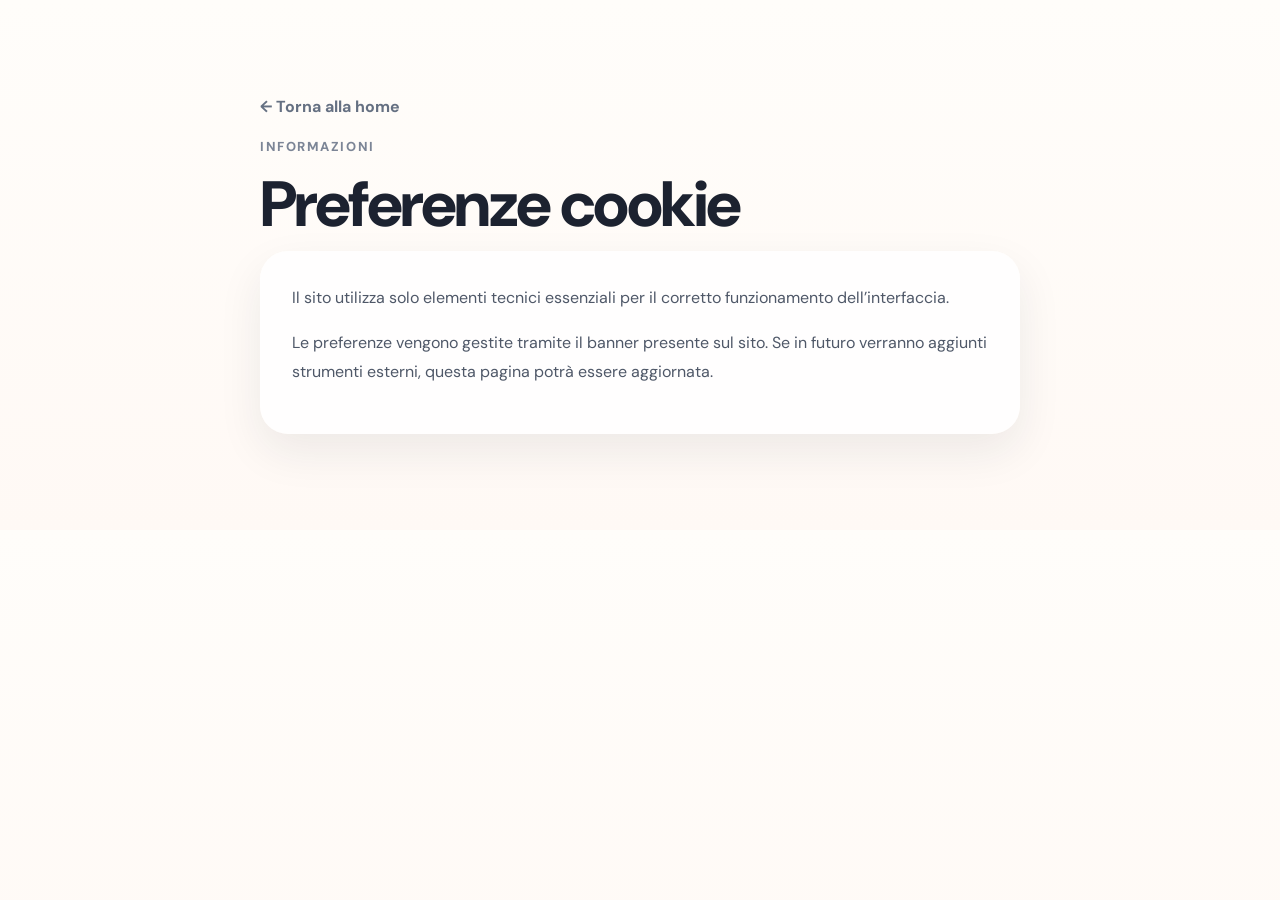
==== commit 182a005e: "premium corretta completa" ====
--- a/cookies.html
+++ b/cookies.html
@@ -1,26 +1,26 @@
 <!DOCTYPE html>
 <html lang="it">
 <head>
-  <meta charset="UTF-8" />
-  <meta name="viewport" content="width=device-width, initial-scale=1.0" />
+  <meta charset="UTF-8">
+  <meta name="viewport" content="width=device-width, initial-scale=1.0">
   <title>Preferenze cookie | Doggus</title>
   <link rel="preconnect" href="https://fonts.googleapis.com">
   <link rel="preconnect" href="https://fonts.gstatic.com" crossorigin>
-  <link href="https://fonts.googleapis.com/css2?family=DM+Sans:wght@400;500;700;800&family=Playfair+Display:wght@600;700&display=swap" rel="stylesheet">
-  <link rel="stylesheet" href="style.css" />
+  <link href="https://fonts.googleapis.com/css2?family=DM+Sans:wght@400;500;700;800&display=swap" rel="stylesheet">
+  <link rel="stylesheet" href="style.css">
 </head>
-<body>
+<body class="theme-body">
   <main class="section">
     <div class="container narrow">
-      <a class="back-link" href="index.html">← Torna alla home</a>
+      <a href="index.html" class="back-link">← Torna alla home</a>
       <div class="section-head">
-        <span class="eyebrow">Documenti informativi</span>
-        <h1>Preferenze cookie</h1>
+        <span class="eyebrow">Informazioni</span>
+        <h2>Preferenze cookie</h2>
       </div>
-      <div class="info-card" style="margin-top:28px">
+      <div class="legal-card">
         
-<p>Il sito utilizza funzioni tecniche essenziali per il corretto funzionamento dell’interfaccia. Eventuali preferenze future possono essere gestite tramite il banner dedicato.</p>
-<p>Se in futuro verranno aggiunti strumenti di analisi o contenuti incorporati da terze parti, questa pagina andrà aggiornata di conseguenza.</p>
+<p>Il sito utilizza solo elementi tecnici essenziali per il corretto funzionamento dell’interfaccia.</p>
+<p>Le preferenze vengono gestite tramite il banner presente sul sito. Se in futuro verranno aggiunti strumenti esterni, questa pagina potrà essere aggiornata.</p>
 
       </div>
     </div>
--- a/style.css
+++ b/style.css
@@ -1,358 +1,583 @@
 
 :root{
-  --bg:#fffdfb;
-  --surface:#ffffff;
-  --surface-soft:#faf6f2;
-  --text:#1f2430;
-  --muted:#6f7685;
-  --line:rgba(31,36,48,.08);
-  --shadow:0 18px 50px rgba(31,36,48,.08);
+  --bg:#fffdfa;
+  --bg-soft:#fff7f2;
+  --panel:#ffffff;
+  --text:#1c2230;
+  --muted:#687182;
+  --line:rgba(28,34,48,.08);
+  --shadow:0 18px 45px rgba(28,34,48,.08);
   --radius-xl:30px;
-  --radius-lg:22px;
-  --radius-md:16px;
-  --container:1200px;
-  --container-narrow:760px;
+  --radius-lg:24px;
+  --radius-md:18px;
+  --container:1180px;
+  --narrow:760px;
 }
 
 *{box-sizing:border-box}
 html{scroll-behavior:smooth}
 body{
   margin:0;
-  font-family:"DM Sans",system-ui,-apple-system,BlinkMacSystemFont,"Segoe UI",sans-serif;
+  font-family:"DM Sans",system-ui,-apple-system,sans-serif;
+  color:var(--text);
   background:
-    radial-gradient(circle at top left, rgba(212,244,236,.45), transparent 30%),
-    radial-gradient(circle at top right, rgba(255,216,229,.38), transparent 25%),
-    linear-gradient(180deg,#fffdfb 0%, #fffaf6 100%);
-  color:var(--text);
-}
-img{max-width:100%;display:block}
-a{color:inherit;text-decoration:none}
-
-.site-shell{min-height:100vh}
-.container{width:min(calc(100% - 40px), var(--container)); margin:0 auto}
-.narrow{width:min(calc(100% - 40px), var(--container-narrow)); margin:0 auto}
+    radial-gradient(circle at 0% 0%, rgba(214,243,233,.52), transparent 22%),
+    radial-gradient(circle at 100% 0%, rgba(255,224,236,.48), transparent 24%),
+    linear-gradient(180deg, #fffdfa 0%, #fff9f5 100%);
+}
+a{text-decoration:none;color:inherit}
+img{display:block;max-width:100%}
+
+.page-bg{min-height:100vh}
+.container{width:min(calc(100% - 48px), var(--container)); margin:0 auto}
+.narrow{width:min(calc(100% - 48px), var(--narrow)); margin:0 auto}
+.center{text-align:center}
 .section{padding:96px 0}
-.section-soft{background:rgba(255,255,255,.62); backdrop-filter: blur(8px)}
-.centered{text-align:center}
-.max-copy{max-width:760px; margin-inline:auto}
-
-.topbar{
-  position:sticky; top:0; z-index:20;
-  background:rgba(255,253,251,.8);
-  backdrop-filter: blur(14px);
-  border-bottom:1px solid rgba(31,36,48,.05);
+.section-soft{
+  background:rgba(255,255,255,.62);
+  backdrop-filter:blur(8px);
+}
+.max-copy{max-width:720px; margin-inline:auto}
+
+.site-header{
+  position:sticky;
+  top:0;
+  z-index:20;
+  background:rgba(255,253,250,.84);
+  backdrop-filter:blur(16px);
+  border-bottom:1px solid rgba(28,34,48,.05);
 }
 .nav-wrap{
-  min-height:92px;
-  display:flex; align-items:center; justify-content:space-between;
+  min-height:94px;
+  display:flex;
+  align-items:center;
+  justify-content:space-between;
   gap:24px;
 }
 .logo{height:65px; width:auto}
-.nav{display:flex; align-items:center; gap:28px; font-size:15px; color:var(--muted)}
-.nav a{position:relative}
-.nav a::after{
-  content:""; position:absolute; left:0; bottom:-7px; width:100%; height:2px;
-  background:linear-gradient(90deg,#9cd4c4,#eeb4cc,#b8c8f7);
-  transform:scaleX(0); transform-origin:left; transition:transform .28s ease;
-}
-.nav a:hover::after{transform:scaleX(1)}
-
-.hero{padding-top:72px}
+.site-nav{
+  display:flex;
+  gap:28px;
+  align-items:center;
+  color:var(--muted);
+  font-size:15px;
+}
+.site-nav a{
+  position:relative;
+}
+.site-nav a::after{
+  content:"";
+  position:absolute;
+  left:0;
+  bottom:-7px;
+  width:100%;
+  height:2px;
+  background:linear-gradient(90deg,#9edac7,#f1bfd4,#c8d2ff);
+  transform:scaleX(0);
+  transform-origin:left;
+  transition:transform .25s ease;
+}
+.site-nav a:hover::after{transform:scaleX(1)}
+
+.eyebrow{
+  display:inline-flex;
+  font-size:13px;
+  font-weight:800;
+  letter-spacing:.12em;
+  text-transform:uppercase;
+  color:#7c8596;
+  margin-bottom:18px;
+}
 .hero-grid{
-  display:grid; grid-template-columns: 1.05fr .95fr; gap:54px; align-items:center;
-}
-.eyebrow{
-  display:inline-flex; align-items:center; gap:8px;
-  font-size:13px; font-weight:700; letter-spacing:.12em; text-transform:uppercase;
-  color:#7c8797; margin-bottom:18px;
+  display:grid;
+  grid-template-columns:1.02fr .98fr;
+  gap:54px;
+  align-items:center;
 }
 .hero h1,
-.section-head h2,
-.theme-page h1{
-  margin:0;
-  font-family:"Playfair Display", Georgia, serif;
-  font-size:clamp(2.4rem, 5vw, 4.6rem);
-  line-height:1.03;
-  letter-spacing:-.03em;
-}
-.lead, .section-copy, .info-card p, .step p, .contact-copy p, .hero-card p{
+.section-head h2{
+  margin:0;
+  font-size:clamp(2.7rem, 5vw, 4.35rem);
+  line-height:1;
+  letter-spacing:-.04em;
+  font-weight:800;
+}
+.hero-text,
+.section-copy,
+.hero-card p,
+.step-card p,
+.contact-copy p{
   color:var(--muted);
-  font-size:1.08rem;
-  line-height:1.8;
+  line-height:1.82;
+  font-size:1.07rem;
 }
 .hero-actions{
-  display:flex; flex-wrap:wrap; gap:14px; margin:30px 0 18px;
-}
-.micro-note{
-  color:#7f8592; font-size:.95rem; line-height:1.7;
-  max-width:36rem;
+  display:flex;
+  gap:14px;
+  flex-wrap:wrap;
+  margin-top:28px;
 }
 .btn{
-  appearance:none; border:none; cursor:pointer;
-  display:inline-flex; align-items:center; justify-content:center;
-  min-height:52px; padding:0 24px; border-radius:999px;
-  font-weight:700; font-size:15px; transition:transform .24s ease, box-shadow .24s ease, background .24s ease;
+  border:none;
+  cursor:pointer;
+  display:inline-flex;
+  align-items:center;
+  justify-content:center;
+  min-height:52px;
+  padding:0 24px;
+  border-radius:999px;
+  font-weight:700;
+  font-size:15px;
+  transition:transform .22s ease, box-shadow .22s ease;
 }
 .btn:hover{transform:translateY(-2px)}
 .btn-primary{
   color:#fff;
-  background:linear-gradient(135deg,#1f2430 0%, #394152 100%);
-  box-shadow:0 12px 28px rgba(31,36,48,.18);
+  background:linear-gradient(135deg,#171d29,#394155);
+  box-shadow:0 12px 28px rgba(23,29,41,.18);
 }
 .btn-secondary{
   background:#fff;
   color:var(--text);
-  border:1px solid rgba(31,36,48,.09);
+  border:1px solid rgba(28,34,48,.09);
   box-shadow:var(--shadow);
 }
 .btn-small{min-height:42px; padding:0 18px; font-size:14px}
 .btn-full{width:100%}
 
-.hero-showcase{
-  position:relative; min-height:460px;
-  display:grid; place-items:center;
-}
-.glass-card{
+.hero-panel{
+  display:grid;
+  gap:18px;
+}
+.hero-card{
+  background:rgba(255,255,255,.84);
+  border:1px solid rgba(255,255,255,.82);
+  box-shadow:var(--shadow);
+  border-radius:var(--radius-xl);
+}
+.main-panel{
+  padding:36px;
+}
+.main-panel h2{
+  margin:12px 0 14px;
+  font-size:2rem;
+  line-height:1.08;
+  letter-spacing:-.03em;
+  font-weight:800;
+}
+.hero-badge{
+  display:inline-flex;
+  padding:10px 14px;
+  border-radius:999px;
+  background:#f3f7f5;
+  color:#576173;
+  font-size:13px;
+  font-weight:700;
+}
+.mini-panels{
+  display:grid;
+  grid-template-columns:repeat(2,minmax(0,1fr));
+  gap:18px;
+}
+.soft-card{
+  padding:24px;
+}
+.soft-card small{
+  display:block;
+  margin-bottom:8px;
+  color:#7c8596;
+  font-size:.85rem;
+}
+.soft-card strong{
+  display:block;
+  font-size:1.15rem;
+  margin-bottom:10px;
+}
+.soft-card p{
+  margin:0;
+  font-size:.97rem;
+  line-height:1.7;
+}
+.mint{
+  background:linear-gradient(135deg,#eef8f2,#dff1e7);
+}
+.blush{
+  background:linear-gradient(135deg,#fff1f6,#ffe2ec);
+}
+
+.intro-strip{
+  padding-top:24px;
+}
+.intro-kicker{
+  margin:0 0 10px;
+  color:#858e9d;
+  font-size:.9rem;
+  text-transform:uppercase;
+  letter-spacing:.12em;
+  font-weight:800;
+}
+.section-head h2{
+  margin-bottom:14px;
+}
+.fantasy-grid{
+  margin-top:40px;
+  display:grid;
+  grid-template-columns:repeat(3,minmax(0,1fr));
+  gap:24px;
+}
+.fantasy-card{
+  position:relative;
+  min-height:245px;
+  padding:28px;
+  border-radius:28px;
+  box-shadow:var(--shadow);
+  transition:transform .25s ease, box-shadow .25s ease;
+}
+.fantasy-card:hover{
+  transform:translateY(-6px);
+  box-shadow:0 24px 56px rgba(28,34,48,.12);
+}
+.fantasy-card h3{
+  margin:0 0 12px;
+  font-size:1.65rem;
+  font-weight:800;
+}
+.fantasy-card p{
+  max-width:28ch;
+  margin:0;
+  color:#475062;
+  line-height:1.7;
+}
+.open-pill{
+  display:inline-flex;
+  align-items:center;
+  justify-content:center;
+  margin-top:24px;
+  min-height:42px;
+  padding:0 16px;
+  background:rgba(255,255,255,.88);
+  border-radius:999px;
+  font-weight:700;
+  box-shadow:0 10px 24px rgba(28,34,48,.07);
+}
+.tone-green{background:linear-gradient(135deg,#dff1e5,#eef8f2)}
+.tone-fuchsia{background:linear-gradient(135deg,#ffe5f0,#ffd8e8)}
+.tone-blue{background:linear-gradient(135deg,#e3f3ff,#d8ebff)}
+.tone-sky{background:linear-gradient(135deg,#eaf2ff,#dfe9ff)}
+.tone-pink{background:linear-gradient(135deg,#fff0f6,#ffe7f1)}
+.tone-lilac{background:linear-gradient(135deg,#efe9ff,#e6e1ff)}
+
+.steps-grid{
+  display:grid;
+  grid-template-columns:repeat(3,minmax(0,1fr));
+  gap:24px;
+  margin-top:36px;
+}
+.step-card{
+  background:#fff;
+  padding:30px;
+  border-radius:26px;
+  box-shadow:var(--shadow);
+}
+.step-num{
+  width:48px;
+  height:48px;
+  border-radius:50%;
+  display:grid;
+  place-items:center;
+  font-weight:800;
+  margin-bottom:16px;
+  background:linear-gradient(135deg,#f0f6ff,#ffeef5);
+}
+.step-card h3{
+  margin:0 0 10px;
+  font-size:1.26rem;
+  font-weight:800;
+}
+
+.contact-grid{
+  display:grid;
+  grid-template-columns:.95fr 1.05fr;
+  gap:34px;
+  align-items:start;
+}
+.contact-info{
+  display:grid;
+  gap:14px;
+  margin-top:28px;
+}
+.contact-chip{
+  padding:20px 22px;
+  border-radius:22px;
   background:rgba(255,255,255,.82);
-  border:1px solid rgba(255,255,255,.75);
-  box-shadow:var(--shadow);
-  backdrop-filter: blur(18px);
-  border-radius:var(--radius-xl);
-}
-.hero-card-main{
-  padding:36px;
-  max-width:470px;
-}
-.hero-card-main h3{font-size:1.5rem; margin:10px 0 12px}
-.shape-chip{
-  display:inline-flex;
-  font-size:13px; font-weight:700; color:#55606f;
-  background:#f2f7f4; border-radius:999px; padding:10px 14px;
-}
-.floating-card{
-  position:absolute;
-  min-width:220px;
-  padding:18px 20px;
-  border-radius:22px;
-  box-shadow:var(--shadow);
-}
-.floating-card span{display:block; color:#6f7685; font-size:.86rem; margin-bottom:8px}
-.floating-card strong{font-size:1.03rem}
-.card-soft-green{left:0; bottom:48px; background:linear-gradient(135deg,#eef8f3,#d9efe6)}
-.card-soft-pink{right:0; top:46px; background:linear-gradient(135deg,#fff2f7,#fde4ee)}
-
-.intro-band{padding-block:74px}
-.section-kicker{
-  margin:0 0 10px;
-  color:#8891a0; font-size:.94rem; text-transform:uppercase; letter-spacing:.12em; font-weight:700;
-}
-.section-head h2{font-size:clamp(2rem,4vw,3.5rem); margin-bottom:14px}
-.section-copy{margin:0}
-
-.style-grid{
-  margin-top:44px;
-  display:grid; gap:24px;
-  grid-template-columns:repeat(3, minmax(0,1fr));
-}
-.style-card{
-  position:relative; overflow:hidden;
-  min-height:260px;
+  box-shadow:var(--shadow);
+}
+.contact-chip small{
+  display:block;
+  color:#7c8596;
+  margin-bottom:6px;
+}
+.contact-chip strong a{
+  text-decoration:underline;
+  text-underline-offset:3px;
+}
+.contact-form{
+  background:rgba(255,255,255,.86);
   padding:30px;
-  border-radius:28px;
-  border:1px solid rgba(255,255,255,.55);
-  box-shadow:var(--shadow);
-  transition:transform .28s ease, box-shadow .28s ease;
-}
-.style-card:hover{
-  transform:translateY(-6px);
-  box-shadow:0 24px 60px rgba(31,36,48,.12);
-}
-.style-card h3{font-size:1.7rem; margin:34px 0 10px}
-.style-card p{color:#46505f; line-height:1.7; max-width:28ch}
-.style-tag{
-  display:inline-flex; padding:10px 14px; border-radius:999px;
-  background:rgba(255,255,255,.7); font-size:.8rem; font-weight:700;
-}
-.style-link{
-  position:absolute; left:30px; bottom:24px;
-  font-weight:700; font-size:.96rem;
-}
-.tone-green{background:linear-gradient(135deg,#dff1e5,#eef8f2)}
-.tone-fuchsia{background:linear-gradient(135deg,#ffe7f1,#ffd3e6)}
-.tone-blue{background:linear-gradient(135deg,#e4f4ff,#d6ebff)}
-.tone-sky{background:linear-gradient(135deg,#ebf2ff,#dde7ff)}
-.tone-lilac{background:linear-gradient(135deg,#ffeef6,#f8e8f4)}
-.tone-lavender{background:linear-gradient(135deg,#efe9ff,#e7e3ff)}
-
-.info-grid{
-  display:grid; grid-template-columns:repeat(2,minmax(0,1fr)); gap:26px;
-}
-.info-card{
-  background:rgba(255,255,255,.8);
-  padding:34px;
-  border-radius:26px;
-  box-shadow:var(--shadow);
-  border:1px solid rgba(255,255,255,.7);
-}
-.info-card h3{font-size:1.45rem; margin:10px 0 12px}
-
-.steps{
-  display:grid; grid-template-columns:repeat(3,minmax(0,1fr)); gap:26px;
-  margin-top:40px;
-}
-.step{
-  padding:32px; border-radius:26px; background:#fff; box-shadow:var(--shadow);
-}
-.step-num{
-  width:48px; height:48px; border-radius:50%;
-  display:grid; place-items:center; margin-bottom:18px; font-weight:800;
-  background:linear-gradient(135deg,#f2f6ff,#ffeef5);
-}
-.step h3{font-size:1.3rem; margin:0 0 10px}
-
-.section-contact{padding-bottom:112px}
-.contact-grid{
-  display:grid; grid-template-columns:.9fr 1.1fr; gap:34px; align-items:start;
-}
-.contact-boxes{
-  display:grid; gap:14px; margin-top:28px;
-}
-.contact-box{
-  padding:20px 22px; border-radius:22px; background:rgba(255,255,255,.8); box-shadow:var(--shadow);
-}
-.contact-box small{display:block; color:#7b8492; margin-bottom:6px}
-.contact-form{
-  background:rgba(255,255,255,.84);
-  padding:30px; border-radius:30px; box-shadow:var(--shadow);
-  border:1px solid rgba(255,255,255,.8);
-}
-.contact-form label{display:block; margin-bottom:16px}
-.contact-form span{display:block; font-weight:700; margin-bottom:8px}
+  border-radius:30px;
+  box-shadow:var(--shadow);
+  border:1px solid rgba(255,255,255,.85);
+}
+.contact-form label{
+  display:block;
+  margin-bottom:16px;
+}
+.contact-form span{
+  display:block;
+  font-weight:700;
+  margin-bottom:8px;
+}
 .contact-form input,
 .contact-form textarea{
-  width:100%; border:1px solid rgba(31,36,48,.1); background:#fff;
-  border-radius:18px; padding:16px 18px; font:inherit; color:var(--text);
+  width:100%;
+  padding:16px 18px;
+  border-radius:18px;
+  border:1px solid rgba(28,34,48,.1);
+  background:#fff;
+  font:inherit;
+  color:var(--text);
   transition:border-color .22s ease, box-shadow .22s ease;
 }
 .contact-form input:focus,
 .contact-form textarea:focus{
-  outline:none; border-color:#c8cde7;
-  box-shadow:0 0 0 4px rgba(184,200,247,.18);
+  outline:none;
+  border-color:#c8d2ff;
+  box-shadow:0 0 0 4px rgba(200,210,255,.18);
 }
 .checkline{
-  display:flex !important; align-items:flex-start; gap:12px;
-}
-.checkline input{width:auto; margin-top:5px}
-.checkline span{font-weight:500; margin:0}
+  display:flex !important;
+  gap:12px;
+  align-items:flex-start;
+}
+.checkline input{
+  width:auto;
+  margin-top:5px;
+}
+.checkline span{
+  margin:0;
+  font-weight:500;
+}
 .checkline a{text-decoration:underline}
 
-.footer{
-  padding:52px 0 70px;
-  border-top:1px solid rgba(31,36,48,.06);
-  background:rgba(255,255,255,.62);
-  backdrop-filter: blur(8px);
+.site-footer{
+  padding:54px 0 70px;
+  border-top:1px solid rgba(28,34,48,.06);
+  background:rgba(255,255,255,.64);
+  backdrop-filter:blur(10px);
 }
 .footer-grid{
-  display:grid; grid-template-columns:1.2fr 1.4fr .95fr; gap:28px; align-items:start;
-}
-.footer-logo{height:48px; margin-bottom:14px}
-.footer-brand p{color:var(--muted); line-height:1.7; margin:0}
+  display:grid;
+  grid-template-columns:1.2fr 1.4fr .95fr;
+  gap:28px;
+  align-items:start;
+}
+.footer-logo{
+  height:48px;
+  margin-bottom:14px;
+}
+.footer-brand p{
+  margin:0;
+  color:var(--muted);
+  line-height:1.7;
+}
 .footer-links{
-  display:grid; gap:12px;
+  display:grid;
+  gap:12px;
 }
 .footer-links a{
-  color:#4d5767; font-size:.96rem;
+  color:#4e5868;
+  font-size:.96rem;
 }
 .socials{
-  display:flex; flex-wrap:wrap; gap:12px; justify-content:flex-start;
+  display:flex;
+  flex-wrap:wrap;
+  gap:12px;
 }
 .social{
-  display:inline-flex; align-items:center; justify-content:center;
-  min-height:46px; padding:0 18px; border-radius:999px; font-weight:700;
-  box-shadow:var(--shadow); border:1px solid rgba(255,255,255,.8);
-}
-.social-ig{background:linear-gradient(135deg,#ffe7f3,#ffd8e9)}
-.social-fb{background:linear-gradient(135deg,#e6f1ff,#d8e9ff)}
-.social-tt{background:linear-gradient(135deg,#e9fff7,#d8f7ec)}
-.social-pi{background:linear-gradient(135deg,#f5efff,#ebe3ff)}
+  display:inline-flex;
+  align-items:center;
+  justify-content:center;
+  min-height:46px;
+  padding:0 18px;
+  border-radius:999px;
+  font-weight:700;
+  box-shadow:var(--shadow);
+}
+.ig{background:linear-gradient(135deg,#ffe8f3,#ffddea)}
+.fb{background:linear-gradient(135deg,#e8f2ff,#dcebff)}
+.tk{background:linear-gradient(135deg,#e8fff6,#d9f8eb)}
+.pi{background:linear-gradient(135deg,#f3efff,#e9e1ff)}
 
 .cookie-banner{
-  position:fixed; left:20px; right:20px; bottom:20px; z-index:50;
-  max-width:960px; margin:0 auto;
-  background:rgba(255,255,255,.9);
+  position:fixed;
+  left:20px;
+  right:20px;
+  bottom:20px;
+  z-index:40;
+  max-width:980px;
+  margin:0 auto;
+  background:rgba(255,255,255,.92);
   border:1px solid rgba(255,255,255,.9);
-  border-radius:24px; box-shadow:0 20px 60px rgba(31,36,48,.14);
-  backdrop-filter: blur(18px);
+  box-shadow:0 20px 55px rgba(28,34,48,.14);
+  border-radius:24px;
+  backdrop-filter:blur(18px);
   padding:18px 20px;
 }
-.cookie-inner{
-  display:flex; align-items:center; justify-content:space-between; gap:20px;
-}
-.cookie-inner strong{display:block; margin-bottom:6px}
-.cookie-inner p{margin:0; color:var(--muted); line-height:1.7}
-.cookie-actions{display:flex; gap:10px; flex-wrap:wrap}
-
+.cookie-content{
+  display:flex;
+  justify-content:space-between;
+  gap:18px;
+  align-items:center;
+}
+.cookie-content strong{
+  display:block;
+  margin-bottom:6px;
+}
+.cookie-content p{
+  margin:0;
+  color:var(--muted);
+  line-height:1.7;
+}
+.cookie-actions{
+  display:flex;
+  gap:10px;
+  flex-wrap:wrap;
+}
+
+.theme-body{
+  background:linear-gradient(180deg,#fffdfa 0%, #fff9f5 100%);
+}
 .back-link{
-  display:inline-block; margin-bottom:18px; color:#657082; font-weight:700;
-}
-.theme-page .section{padding-top:70px}
-.tone-wrap.tone-green{background:linear-gradient(180deg,#f8fffb,#eef8f2)}
-.tone-wrap.tone-fuchsia{background:linear-gradient(180deg,#fffafc,#ffeef6)}
-.tone-wrap.tone-blue{background:linear-gradient(180deg,#fbfeff,#edf7ff)}
-.tone-wrap.tone-sky{background:linear-gradient(180deg,#fcfdff,#eef3ff)}
-.tone-wrap.tone-lilac{background:linear-gradient(180deg,#fffafd,#fdf0f8)}
-.tone-wrap.tone-lavender{background:linear-gradient(180deg,#fcfbff,#f0ecff)}
-.gallery-grid{
-  display:grid; gap:22px;
+  display:inline-block;
+  margin-bottom:18px;
+  color:#657082;
+  font-weight:700;
+}
+.theme-grid{
+  display:grid;
   grid-template-columns:repeat(3,minmax(0,1fr));
-}
-.gallery-card{
-  aspect-ratio:1 / 1.05;
+  gap:22px;
+  margin-top:34px;
+}
+.theme-placeholder{
+  aspect-ratio:1/1.04;
   border-radius:28px;
+  box-shadow:var(--shadow);
   background:
-    linear-gradient(135deg, rgba(255,255,255,.78), rgba(255,255,255,.52)),
-    linear-gradient(135deg,#dfeee8,#f8eaf2,#e7edff);
-  border:1px solid rgba(255,255,255,.85);
-  box-shadow:var(--shadow);
-}
-.gallery-note{
-  text-align:center; color:var(--muted); margin-top:24px;
-}
-
-/* lightweight reveal */
+    linear-gradient(135deg,rgba(255,255,255,.82),rgba(255,255,255,.62)),
+    linear-gradient(135deg,#dff1e5,#ffe8f3,#e3ecff);
+}
+.theme-note{
+  text-align:center;
+  color:var(--muted);
+  margin-top:24px;
+}
+
+.legal-card{
+  background:rgba(255,255,255,.86);
+  box-shadow:var(--shadow);
+  border-radius:28px;
+  padding:32px;
+  line-height:1.82;
+  color:#4f5868;
+}
+.legal-card p:first-child{margin-top:0}
+
 .reveal{
-  opacity:0; transform:translateY(20px); transition:opacity .7s ease, transform .7s ease;
-}
-.reveal.in-view{opacity:1; transform:none}
+  opacity:0;
+  transform:translateY(20px);
+  transition:opacity .7s ease, transform .7s ease;
+}
+.reveal.in-view{
+  opacity:1;
+  transform:none;
+}
 .delay-1{transition-delay:.12s}
 .delay-2{transition-delay:.22s}
 
-/* Responsive */
-@media (max-width: 1100px){
-  .hero-grid, .contact-grid, .footer-grid{grid-template-columns:1fr}
-  .hero-showcase{min-height:380px}
-  .floating-card{position:static; margin-top:16px}
-  .style-grid{grid-template-columns:repeat(2,minmax(0,1fr))}
-  .steps{grid-template-columns:1fr}
-  .info-grid{grid-template-columns:1fr}
-}
-@media (max-width: 760px){
-  .container,.narrow{width:min(calc(100% - 28px), var(--container))}
-  .section{padding:74px 0}
-  .nav-wrap{min-height:84px; flex-wrap:wrap; justify-content:center; padding:14px 0}
-  .nav{width:100%; justify-content:center; gap:18px; font-size:14px}
-  .logo{height:65px}
-  .hero{padding-top:40px}
-  .hero-actions{flex-direction:column; align-items:stretch}
-  .btn{width:100%}
-  .style-grid, .gallery-grid{grid-template-columns:1fr}
-  .style-card{min-height:220px; padding:24px}
-  .style-link{position:static; display:inline-block; margin-top:16px}
-  .hero-card-main{padding:28px}
-  .contact-form{padding:22px}
-  .cookie-banner{left:14px; right:14px; bottom:14px}
-  .cookie-inner{flex-direction:column; align-items:flex-start}
-  .cookie-actions{width:100%}
-  .cookie-actions .btn{width:auto; flex:1}
-  .socials{justify-content:flex-start}
-}
+@media (max-width:1100px){
+  .hero-grid,
+  .contact-grid,
+  .footer-grid{
+    grid-template-columns:1fr;
+  }
+  .fantasy-grid{
+    grid-template-columns:repeat(2,minmax(0,1fr));
+  }
+  .steps-grid{
+    grid-template-columns:1fr;
+  }
+  .theme-grid{
+    grid-template-columns:repeat(2,minmax(0,1fr));
+  }
+}
+
+@media (max-width:760px){
+  .container,.narrow{
+    width:min(calc(100% - 28px), var(--container));
+  }
+  .section{
+    padding:74px 0;
+  }
+  .nav-wrap{
+    min-height:84px;
+    flex-wrap:wrap;
+    justify-content:center;
+    padding:14px 0;
+  }
+  .site-nav{
+    width:100%;
+    justify-content:center;
+    gap:18px;
+    font-size:14px;
+  }
+  .hero-grid{
+    gap:26px;
+  }
+  .hero h1,
+  .section-head h2{
+    font-size:clamp(2.1rem, 9vw, 3rem);
+  }
+  .hero-actions{
+    flex-direction:column;
+  }
+  .btn{
+    width:100%;
+  }
+  .mini-panels{
+    grid-template-columns:1fr;
+  }
+  .fantasy-grid,
+  .theme-grid{
+    grid-template-columns:1fr;
+  }
+  .fantasy-card{
+    min-height:unset;
+  }
+  .cookie-banner{
+    left:14px;
+    right:14px;
+    bottom:14px;
+  }
+  .cookie-content{
+    flex-direction:column;
+    align-items:flex-start;
+  }
+  .cookie-actions{
+    width:100%;
+  }
+  .cookie-actions .btn{
+    flex:1;
+    width:auto;
+  }
+}
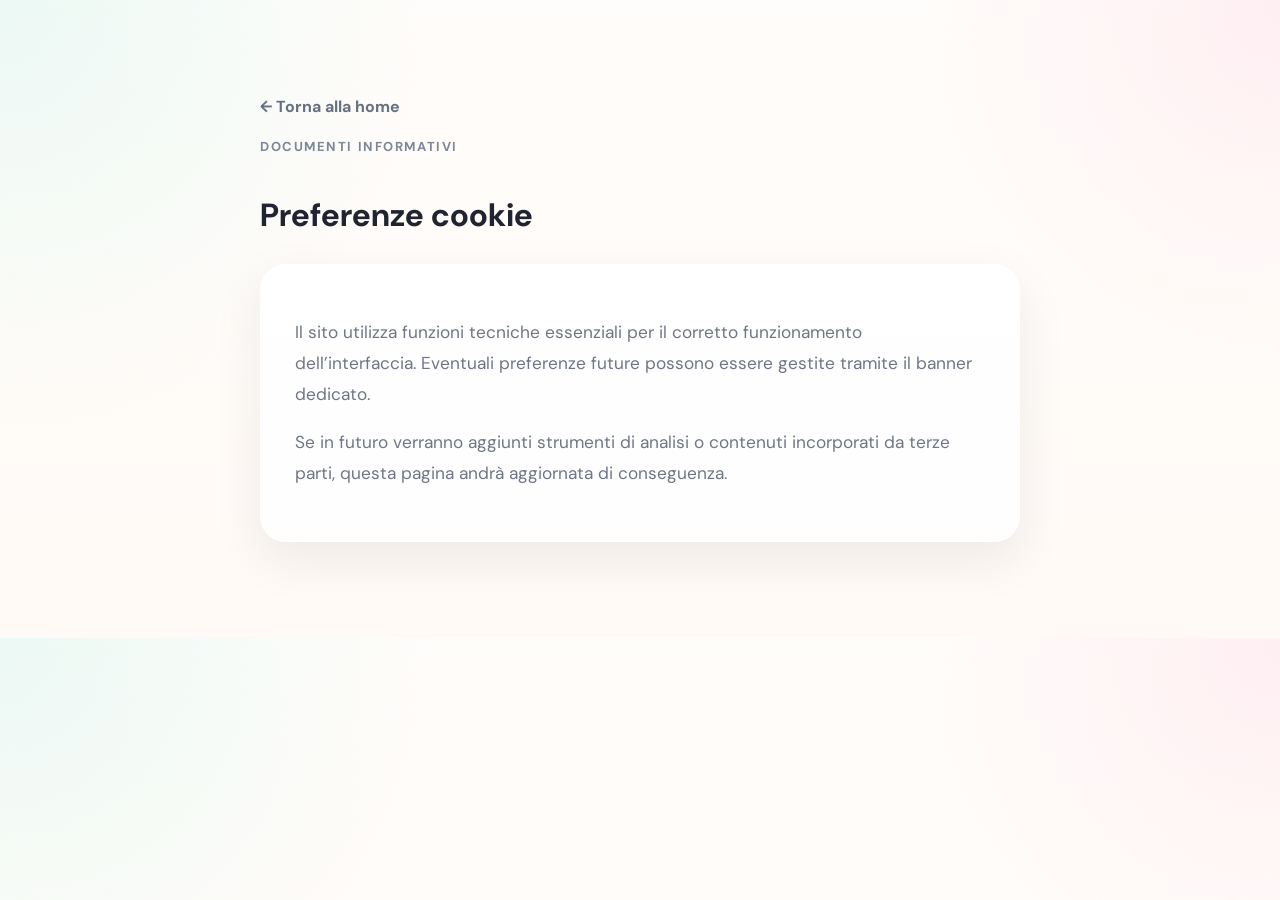
==== commit 3318d1b5: "restore previous premium version" ====
--- a/cookies.html
+++ b/cookies.html
@@ -1,26 +1,26 @@
 <!DOCTYPE html>
 <html lang="it">
 <head>
-  <meta charset="UTF-8">
-  <meta name="viewport" content="width=device-width, initial-scale=1.0">
+  <meta charset="UTF-8" />
+  <meta name="viewport" content="width=device-width, initial-scale=1.0" />
   <title>Preferenze cookie | Doggus</title>
   <link rel="preconnect" href="https://fonts.googleapis.com">
   <link rel="preconnect" href="https://fonts.gstatic.com" crossorigin>
-  <link href="https://fonts.googleapis.com/css2?family=DM+Sans:wght@400;500;700;800&display=swap" rel="stylesheet">
-  <link rel="stylesheet" href="style.css">
+  <link href="https://fonts.googleapis.com/css2?family=DM+Sans:wght@400;500;700;800&family=Playfair+Display:wght@600;700&display=swap" rel="stylesheet">
+  <link rel="stylesheet" href="style.css" />
 </head>
-<body class="theme-body">
+<body>
   <main class="section">
     <div class="container narrow">
-      <a href="index.html" class="back-link">← Torna alla home</a>
+      <a class="back-link" href="index.html">← Torna alla home</a>
       <div class="section-head">
-        <span class="eyebrow">Informazioni</span>
-        <h2>Preferenze cookie</h2>
+        <span class="eyebrow">Documenti informativi</span>
+        <h1>Preferenze cookie</h1>
       </div>
-      <div class="legal-card">
+      <div class="info-card" style="margin-top:28px">
         
-<p>Il sito utilizza solo elementi tecnici essenziali per il corretto funzionamento dell’interfaccia.</p>
-<p>Le preferenze vengono gestite tramite il banner presente sul sito. Se in futuro verranno aggiunti strumenti esterni, questa pagina potrà essere aggiornata.</p>
+<p>Il sito utilizza funzioni tecniche essenziali per il corretto funzionamento dell’interfaccia. Eventuali preferenze future possono essere gestite tramite il banner dedicato.</p>
+<p>Se in futuro verranno aggiunti strumenti di analisi o contenuti incorporati da terze parti, questa pagina andrà aggiornata di conseguenza.</p>
 
       </div>
     </div>
--- a/style.css
+++ b/style.css
@@ -1,583 +1,358 @@
 
 :root{
-  --bg:#fffdfa;
-  --bg-soft:#fff7f2;
-  --panel:#ffffff;
-  --text:#1c2230;
-  --muted:#687182;
-  --line:rgba(28,34,48,.08);
-  --shadow:0 18px 45px rgba(28,34,48,.08);
+  --bg:#fffdfb;
+  --surface:#ffffff;
+  --surface-soft:#faf6f2;
+  --text:#1f2430;
+  --muted:#6f7685;
+  --line:rgba(31,36,48,.08);
+  --shadow:0 18px 50px rgba(31,36,48,.08);
   --radius-xl:30px;
-  --radius-lg:24px;
-  --radius-md:18px;
-  --container:1180px;
-  --narrow:760px;
+  --radius-lg:22px;
+  --radius-md:16px;
+  --container:1200px;
+  --container-narrow:760px;
 }
 
 *{box-sizing:border-box}
 html{scroll-behavior:smooth}
 body{
   margin:0;
-  font-family:"DM Sans",system-ui,-apple-system,sans-serif;
+  font-family:"DM Sans",system-ui,-apple-system,BlinkMacSystemFont,"Segoe UI",sans-serif;
+  background:
+    radial-gradient(circle at top left, rgba(212,244,236,.45), transparent 30%),
+    radial-gradient(circle at top right, rgba(255,216,229,.38), transparent 25%),
+    linear-gradient(180deg,#fffdfb 0%, #fffaf6 100%);
   color:var(--text);
-  background:
-    radial-gradient(circle at 0% 0%, rgba(214,243,233,.52), transparent 22%),
-    radial-gradient(circle at 100% 0%, rgba(255,224,236,.48), transparent 24%),
-    linear-gradient(180deg, #fffdfa 0%, #fff9f5 100%);
-}
-a{text-decoration:none;color:inherit}
-img{display:block;max-width:100%}
-
-.page-bg{min-height:100vh}
-.container{width:min(calc(100% - 48px), var(--container)); margin:0 auto}
-.narrow{width:min(calc(100% - 48px), var(--narrow)); margin:0 auto}
-.center{text-align:center}
+}
+img{max-width:100%;display:block}
+a{color:inherit;text-decoration:none}
+
+.site-shell{min-height:100vh}
+.container{width:min(calc(100% - 40px), var(--container)); margin:0 auto}
+.narrow{width:min(calc(100% - 40px), var(--container-narrow)); margin:0 auto}
 .section{padding:96px 0}
-.section-soft{
-  background:rgba(255,255,255,.62);
-  backdrop-filter:blur(8px);
-}
-.max-copy{max-width:720px; margin-inline:auto}
-
-.site-header{
-  position:sticky;
-  top:0;
-  z-index:20;
-  background:rgba(255,253,250,.84);
-  backdrop-filter:blur(16px);
-  border-bottom:1px solid rgba(28,34,48,.05);
+.section-soft{background:rgba(255,255,255,.62); backdrop-filter: blur(8px)}
+.centered{text-align:center}
+.max-copy{max-width:760px; margin-inline:auto}
+
+.topbar{
+  position:sticky; top:0; z-index:20;
+  background:rgba(255,253,251,.8);
+  backdrop-filter: blur(14px);
+  border-bottom:1px solid rgba(31,36,48,.05);
 }
 .nav-wrap{
-  min-height:94px;
-  display:flex;
-  align-items:center;
-  justify-content:space-between;
+  min-height:92px;
+  display:flex; align-items:center; justify-content:space-between;
   gap:24px;
 }
 .logo{height:65px; width:auto}
-.site-nav{
-  display:flex;
-  gap:28px;
-  align-items:center;
+.nav{display:flex; align-items:center; gap:28px; font-size:15px; color:var(--muted)}
+.nav a{position:relative}
+.nav a::after{
+  content:""; position:absolute; left:0; bottom:-7px; width:100%; height:2px;
+  background:linear-gradient(90deg,#9cd4c4,#eeb4cc,#b8c8f7);
+  transform:scaleX(0); transform-origin:left; transition:transform .28s ease;
+}
+.nav a:hover::after{transform:scaleX(1)}
+
+.hero{padding-top:72px}
+.hero-grid{
+  display:grid; grid-template-columns: 1.05fr .95fr; gap:54px; align-items:center;
+}
+.eyebrow{
+  display:inline-flex; align-items:center; gap:8px;
+  font-size:13px; font-weight:700; letter-spacing:.12em; text-transform:uppercase;
+  color:#7c8797; margin-bottom:18px;
+}
+.hero h1,
+.section-head h2,
+.theme-page h1{
+  margin:0;
+  font-family:"Playfair Display", Georgia, serif;
+  font-size:clamp(2.4rem, 5vw, 4.6rem);
+  line-height:1.03;
+  letter-spacing:-.03em;
+}
+.lead, .section-copy, .info-card p, .step p, .contact-copy p, .hero-card p{
   color:var(--muted);
-  font-size:15px;
-}
-.site-nav a{
-  position:relative;
-}
-.site-nav a::after{
-  content:"";
-  position:absolute;
-  left:0;
-  bottom:-7px;
-  width:100%;
-  height:2px;
-  background:linear-gradient(90deg,#9edac7,#f1bfd4,#c8d2ff);
-  transform:scaleX(0);
-  transform-origin:left;
-  transition:transform .25s ease;
-}
-.site-nav a:hover::after{transform:scaleX(1)}
-
-.eyebrow{
-  display:inline-flex;
-  font-size:13px;
-  font-weight:800;
-  letter-spacing:.12em;
-  text-transform:uppercase;
-  color:#7c8596;
-  margin-bottom:18px;
-}
-.hero-grid{
-  display:grid;
-  grid-template-columns:1.02fr .98fr;
-  gap:54px;
-  align-items:center;
-}
-.hero h1,
-.section-head h2{
-  margin:0;
-  font-size:clamp(2.7rem, 5vw, 4.35rem);
-  line-height:1;
-  letter-spacing:-.04em;
-  font-weight:800;
-}
-.hero-text,
-.section-copy,
-.hero-card p,
-.step-card p,
-.contact-copy p{
-  color:var(--muted);
-  line-height:1.82;
-  font-size:1.07rem;
+  font-size:1.08rem;
+  line-height:1.8;
 }
 .hero-actions{
-  display:flex;
-  gap:14px;
-  flex-wrap:wrap;
-  margin-top:28px;
+  display:flex; flex-wrap:wrap; gap:14px; margin:30px 0 18px;
+}
+.micro-note{
+  color:#7f8592; font-size:.95rem; line-height:1.7;
+  max-width:36rem;
 }
 .btn{
-  border:none;
-  cursor:pointer;
-  display:inline-flex;
-  align-items:center;
-  justify-content:center;
-  min-height:52px;
-  padding:0 24px;
-  border-radius:999px;
-  font-weight:700;
-  font-size:15px;
-  transition:transform .22s ease, box-shadow .22s ease;
+  appearance:none; border:none; cursor:pointer;
+  display:inline-flex; align-items:center; justify-content:center;
+  min-height:52px; padding:0 24px; border-radius:999px;
+  font-weight:700; font-size:15px; transition:transform .24s ease, box-shadow .24s ease, background .24s ease;
 }
 .btn:hover{transform:translateY(-2px)}
 .btn-primary{
   color:#fff;
-  background:linear-gradient(135deg,#171d29,#394155);
-  box-shadow:0 12px 28px rgba(23,29,41,.18);
+  background:linear-gradient(135deg,#1f2430 0%, #394152 100%);
+  box-shadow:0 12px 28px rgba(31,36,48,.18);
 }
 .btn-secondary{
   background:#fff;
   color:var(--text);
-  border:1px solid rgba(28,34,48,.09);
+  border:1px solid rgba(31,36,48,.09);
   box-shadow:var(--shadow);
 }
 .btn-small{min-height:42px; padding:0 18px; font-size:14px}
 .btn-full{width:100%}
 
-.hero-panel{
-  display:grid;
-  gap:18px;
-}
-.hero-card{
+.hero-showcase{
+  position:relative; min-height:460px;
+  display:grid; place-items:center;
+}
+.glass-card{
+  background:rgba(255,255,255,.82);
+  border:1px solid rgba(255,255,255,.75);
+  box-shadow:var(--shadow);
+  backdrop-filter: blur(18px);
+  border-radius:var(--radius-xl);
+}
+.hero-card-main{
+  padding:36px;
+  max-width:470px;
+}
+.hero-card-main h3{font-size:1.5rem; margin:10px 0 12px}
+.shape-chip{
+  display:inline-flex;
+  font-size:13px; font-weight:700; color:#55606f;
+  background:#f2f7f4; border-radius:999px; padding:10px 14px;
+}
+.floating-card{
+  position:absolute;
+  min-width:220px;
+  padding:18px 20px;
+  border-radius:22px;
+  box-shadow:var(--shadow);
+}
+.floating-card span{display:block; color:#6f7685; font-size:.86rem; margin-bottom:8px}
+.floating-card strong{font-size:1.03rem}
+.card-soft-green{left:0; bottom:48px; background:linear-gradient(135deg,#eef8f3,#d9efe6)}
+.card-soft-pink{right:0; top:46px; background:linear-gradient(135deg,#fff2f7,#fde4ee)}
+
+.intro-band{padding-block:74px}
+.section-kicker{
+  margin:0 0 10px;
+  color:#8891a0; font-size:.94rem; text-transform:uppercase; letter-spacing:.12em; font-weight:700;
+}
+.section-head h2{font-size:clamp(2rem,4vw,3.5rem); margin-bottom:14px}
+.section-copy{margin:0}
+
+.style-grid{
+  margin-top:44px;
+  display:grid; gap:24px;
+  grid-template-columns:repeat(3, minmax(0,1fr));
+}
+.style-card{
+  position:relative; overflow:hidden;
+  min-height:260px;
+  padding:30px;
+  border-radius:28px;
+  border:1px solid rgba(255,255,255,.55);
+  box-shadow:var(--shadow);
+  transition:transform .28s ease, box-shadow .28s ease;
+}
+.style-card:hover{
+  transform:translateY(-6px);
+  box-shadow:0 24px 60px rgba(31,36,48,.12);
+}
+.style-card h3{font-size:1.7rem; margin:34px 0 10px}
+.style-card p{color:#46505f; line-height:1.7; max-width:28ch}
+.style-tag{
+  display:inline-flex; padding:10px 14px; border-radius:999px;
+  background:rgba(255,255,255,.7); font-size:.8rem; font-weight:700;
+}
+.style-link{
+  position:absolute; left:30px; bottom:24px;
+  font-weight:700; font-size:.96rem;
+}
+.tone-green{background:linear-gradient(135deg,#dff1e5,#eef8f2)}
+.tone-fuchsia{background:linear-gradient(135deg,#ffe7f1,#ffd3e6)}
+.tone-blue{background:linear-gradient(135deg,#e4f4ff,#d6ebff)}
+.tone-sky{background:linear-gradient(135deg,#ebf2ff,#dde7ff)}
+.tone-lilac{background:linear-gradient(135deg,#ffeef6,#f8e8f4)}
+.tone-lavender{background:linear-gradient(135deg,#efe9ff,#e7e3ff)}
+
+.info-grid{
+  display:grid; grid-template-columns:repeat(2,minmax(0,1fr)); gap:26px;
+}
+.info-card{
+  background:rgba(255,255,255,.8);
+  padding:34px;
+  border-radius:26px;
+  box-shadow:var(--shadow);
+  border:1px solid rgba(255,255,255,.7);
+}
+.info-card h3{font-size:1.45rem; margin:10px 0 12px}
+
+.steps{
+  display:grid; grid-template-columns:repeat(3,minmax(0,1fr)); gap:26px;
+  margin-top:40px;
+}
+.step{
+  padding:32px; border-radius:26px; background:#fff; box-shadow:var(--shadow);
+}
+.step-num{
+  width:48px; height:48px; border-radius:50%;
+  display:grid; place-items:center; margin-bottom:18px; font-weight:800;
+  background:linear-gradient(135deg,#f2f6ff,#ffeef5);
+}
+.step h3{font-size:1.3rem; margin:0 0 10px}
+
+.section-contact{padding-bottom:112px}
+.contact-grid{
+  display:grid; grid-template-columns:.9fr 1.1fr; gap:34px; align-items:start;
+}
+.contact-boxes{
+  display:grid; gap:14px; margin-top:28px;
+}
+.contact-box{
+  padding:20px 22px; border-radius:22px; background:rgba(255,255,255,.8); box-shadow:var(--shadow);
+}
+.contact-box small{display:block; color:#7b8492; margin-bottom:6px}
+.contact-form{
   background:rgba(255,255,255,.84);
-  border:1px solid rgba(255,255,255,.82);
-  box-shadow:var(--shadow);
-  border-radius:var(--radius-xl);
-}
-.main-panel{
-  padding:36px;
-}
-.main-panel h2{
-  margin:12px 0 14px;
-  font-size:2rem;
-  line-height:1.08;
-  letter-spacing:-.03em;
-  font-weight:800;
-}
-.hero-badge{
-  display:inline-flex;
-  padding:10px 14px;
-  border-radius:999px;
-  background:#f3f7f5;
-  color:#576173;
-  font-size:13px;
-  font-weight:700;
-}
-.mini-panels{
-  display:grid;
-  grid-template-columns:repeat(2,minmax(0,1fr));
-  gap:18px;
-}
-.soft-card{
-  padding:24px;
-}
-.soft-card small{
-  display:block;
-  margin-bottom:8px;
-  color:#7c8596;
-  font-size:.85rem;
-}
-.soft-card strong{
-  display:block;
-  font-size:1.15rem;
-  margin-bottom:10px;
-}
-.soft-card p{
-  margin:0;
-  font-size:.97rem;
-  line-height:1.7;
-}
-.mint{
-  background:linear-gradient(135deg,#eef8f2,#dff1e7);
-}
-.blush{
-  background:linear-gradient(135deg,#fff1f6,#ffe2ec);
-}
-
-.intro-strip{
-  padding-top:24px;
-}
-.intro-kicker{
-  margin:0 0 10px;
-  color:#858e9d;
-  font-size:.9rem;
-  text-transform:uppercase;
-  letter-spacing:.12em;
-  font-weight:800;
-}
-.section-head h2{
-  margin-bottom:14px;
-}
-.fantasy-grid{
-  margin-top:40px;
-  display:grid;
-  grid-template-columns:repeat(3,minmax(0,1fr));
-  gap:24px;
-}
-.fantasy-card{
-  position:relative;
-  min-height:245px;
-  padding:28px;
-  border-radius:28px;
-  box-shadow:var(--shadow);
-  transition:transform .25s ease, box-shadow .25s ease;
-}
-.fantasy-card:hover{
-  transform:translateY(-6px);
-  box-shadow:0 24px 56px rgba(28,34,48,.12);
-}
-.fantasy-card h3{
-  margin:0 0 12px;
-  font-size:1.65rem;
-  font-weight:800;
-}
-.fantasy-card p{
-  max-width:28ch;
-  margin:0;
-  color:#475062;
-  line-height:1.7;
-}
-.open-pill{
-  display:inline-flex;
-  align-items:center;
-  justify-content:center;
-  margin-top:24px;
-  min-height:42px;
-  padding:0 16px;
-  background:rgba(255,255,255,.88);
-  border-radius:999px;
-  font-weight:700;
-  box-shadow:0 10px 24px rgba(28,34,48,.07);
-}
-.tone-green{background:linear-gradient(135deg,#dff1e5,#eef8f2)}
-.tone-fuchsia{background:linear-gradient(135deg,#ffe5f0,#ffd8e8)}
-.tone-blue{background:linear-gradient(135deg,#e3f3ff,#d8ebff)}
-.tone-sky{background:linear-gradient(135deg,#eaf2ff,#dfe9ff)}
-.tone-pink{background:linear-gradient(135deg,#fff0f6,#ffe7f1)}
-.tone-lilac{background:linear-gradient(135deg,#efe9ff,#e6e1ff)}
-
-.steps-grid{
-  display:grid;
-  grid-template-columns:repeat(3,minmax(0,1fr));
-  gap:24px;
-  margin-top:36px;
-}
-.step-card{
-  background:#fff;
-  padding:30px;
-  border-radius:26px;
-  box-shadow:var(--shadow);
-}
-.step-num{
-  width:48px;
-  height:48px;
-  border-radius:50%;
-  display:grid;
-  place-items:center;
-  font-weight:800;
-  margin-bottom:16px;
-  background:linear-gradient(135deg,#f0f6ff,#ffeef5);
-}
-.step-card h3{
-  margin:0 0 10px;
-  font-size:1.26rem;
-  font-weight:800;
-}
-
-.contact-grid{
-  display:grid;
-  grid-template-columns:.95fr 1.05fr;
-  gap:34px;
-  align-items:start;
-}
-.contact-info{
-  display:grid;
-  gap:14px;
-  margin-top:28px;
-}
-.contact-chip{
-  padding:20px 22px;
-  border-radius:22px;
-  background:rgba(255,255,255,.82);
-  box-shadow:var(--shadow);
-}
-.contact-chip small{
-  display:block;
-  color:#7c8596;
-  margin-bottom:6px;
-}
-.contact-chip strong a{
-  text-decoration:underline;
-  text-underline-offset:3px;
-}
-.contact-form{
-  background:rgba(255,255,255,.86);
-  padding:30px;
-  border-radius:30px;
-  box-shadow:var(--shadow);
-  border:1px solid rgba(255,255,255,.85);
-}
-.contact-form label{
-  display:block;
-  margin-bottom:16px;
-}
-.contact-form span{
-  display:block;
-  font-weight:700;
-  margin-bottom:8px;
-}
+  padding:30px; border-radius:30px; box-shadow:var(--shadow);
+  border:1px solid rgba(255,255,255,.8);
+}
+.contact-form label{display:block; margin-bottom:16px}
+.contact-form span{display:block; font-weight:700; margin-bottom:8px}
 .contact-form input,
 .contact-form textarea{
-  width:100%;
-  padding:16px 18px;
-  border-radius:18px;
-  border:1px solid rgba(28,34,48,.1);
-  background:#fff;
-  font:inherit;
-  color:var(--text);
+  width:100%; border:1px solid rgba(31,36,48,.1); background:#fff;
+  border-radius:18px; padding:16px 18px; font:inherit; color:var(--text);
   transition:border-color .22s ease, box-shadow .22s ease;
 }
 .contact-form input:focus,
 .contact-form textarea:focus{
-  outline:none;
-  border-color:#c8d2ff;
-  box-shadow:0 0 0 4px rgba(200,210,255,.18);
+  outline:none; border-color:#c8cde7;
+  box-shadow:0 0 0 4px rgba(184,200,247,.18);
 }
 .checkline{
-  display:flex !important;
-  gap:12px;
-  align-items:flex-start;
-}
-.checkline input{
-  width:auto;
-  margin-top:5px;
-}
-.checkline span{
-  margin:0;
-  font-weight:500;
-}
+  display:flex !important; align-items:flex-start; gap:12px;
+}
+.checkline input{width:auto; margin-top:5px}
+.checkline span{font-weight:500; margin:0}
 .checkline a{text-decoration:underline}
 
-.site-footer{
-  padding:54px 0 70px;
-  border-top:1px solid rgba(28,34,48,.06);
-  background:rgba(255,255,255,.64);
-  backdrop-filter:blur(10px);
+.footer{
+  padding:52px 0 70px;
+  border-top:1px solid rgba(31,36,48,.06);
+  background:rgba(255,255,255,.62);
+  backdrop-filter: blur(8px);
 }
 .footer-grid{
-  display:grid;
-  grid-template-columns:1.2fr 1.4fr .95fr;
-  gap:28px;
-  align-items:start;
-}
-.footer-logo{
-  height:48px;
-  margin-bottom:14px;
-}
-.footer-brand p{
-  margin:0;
-  color:var(--muted);
-  line-height:1.7;
-}
+  display:grid; grid-template-columns:1.2fr 1.4fr .95fr; gap:28px; align-items:start;
+}
+.footer-logo{height:48px; margin-bottom:14px}
+.footer-brand p{color:var(--muted); line-height:1.7; margin:0}
 .footer-links{
-  display:grid;
-  gap:12px;
+  display:grid; gap:12px;
 }
 .footer-links a{
-  color:#4e5868;
-  font-size:.96rem;
+  color:#4d5767; font-size:.96rem;
 }
 .socials{
-  display:flex;
-  flex-wrap:wrap;
-  gap:12px;
+  display:flex; flex-wrap:wrap; gap:12px; justify-content:flex-start;
 }
 .social{
-  display:inline-flex;
-  align-items:center;
-  justify-content:center;
-  min-height:46px;
-  padding:0 18px;
-  border-radius:999px;
-  font-weight:700;
-  box-shadow:var(--shadow);
-}
-.ig{background:linear-gradient(135deg,#ffe8f3,#ffddea)}
-.fb{background:linear-gradient(135deg,#e8f2ff,#dcebff)}
-.tk{background:linear-gradient(135deg,#e8fff6,#d9f8eb)}
-.pi{background:linear-gradient(135deg,#f3efff,#e9e1ff)}
+  display:inline-flex; align-items:center; justify-content:center;
+  min-height:46px; padding:0 18px; border-radius:999px; font-weight:700;
+  box-shadow:var(--shadow); border:1px solid rgba(255,255,255,.8);
+}
+.social-ig{background:linear-gradient(135deg,#ffe7f3,#ffd8e9)}
+.social-fb{background:linear-gradient(135deg,#e6f1ff,#d8e9ff)}
+.social-tt{background:linear-gradient(135deg,#e9fff7,#d8f7ec)}
+.social-pi{background:linear-gradient(135deg,#f5efff,#ebe3ff)}
 
 .cookie-banner{
-  position:fixed;
-  left:20px;
-  right:20px;
-  bottom:20px;
-  z-index:40;
-  max-width:980px;
-  margin:0 auto;
-  background:rgba(255,255,255,.92);
+  position:fixed; left:20px; right:20px; bottom:20px; z-index:50;
+  max-width:960px; margin:0 auto;
+  background:rgba(255,255,255,.9);
   border:1px solid rgba(255,255,255,.9);
-  box-shadow:0 20px 55px rgba(28,34,48,.14);
-  border-radius:24px;
-  backdrop-filter:blur(18px);
+  border-radius:24px; box-shadow:0 20px 60px rgba(31,36,48,.14);
+  backdrop-filter: blur(18px);
   padding:18px 20px;
 }
-.cookie-content{
-  display:flex;
-  justify-content:space-between;
-  gap:18px;
-  align-items:center;
-}
-.cookie-content strong{
-  display:block;
-  margin-bottom:6px;
-}
-.cookie-content p{
-  margin:0;
-  color:var(--muted);
-  line-height:1.7;
-}
-.cookie-actions{
-  display:flex;
-  gap:10px;
-  flex-wrap:wrap;
-}
-
-.theme-body{
-  background:linear-gradient(180deg,#fffdfa 0%, #fff9f5 100%);
-}
+.cookie-inner{
+  display:flex; align-items:center; justify-content:space-between; gap:20px;
+}
+.cookie-inner strong{display:block; margin-bottom:6px}
+.cookie-inner p{margin:0; color:var(--muted); line-height:1.7}
+.cookie-actions{display:flex; gap:10px; flex-wrap:wrap}
+
 .back-link{
-  display:inline-block;
-  margin-bottom:18px;
-  color:#657082;
-  font-weight:700;
-}
-.theme-grid{
-  display:grid;
+  display:inline-block; margin-bottom:18px; color:#657082; font-weight:700;
+}
+.theme-page .section{padding-top:70px}
+.tone-wrap.tone-green{background:linear-gradient(180deg,#f8fffb,#eef8f2)}
+.tone-wrap.tone-fuchsia{background:linear-gradient(180deg,#fffafc,#ffeef6)}
+.tone-wrap.tone-blue{background:linear-gradient(180deg,#fbfeff,#edf7ff)}
+.tone-wrap.tone-sky{background:linear-gradient(180deg,#fcfdff,#eef3ff)}
+.tone-wrap.tone-lilac{background:linear-gradient(180deg,#fffafd,#fdf0f8)}
+.tone-wrap.tone-lavender{background:linear-gradient(180deg,#fcfbff,#f0ecff)}
+.gallery-grid{
+  display:grid; gap:22px;
   grid-template-columns:repeat(3,minmax(0,1fr));
-  gap:22px;
-  margin-top:34px;
-}
-.theme-placeholder{
-  aspect-ratio:1/1.04;
+}
+.gallery-card{
+  aspect-ratio:1 / 1.05;
   border-radius:28px;
-  box-shadow:var(--shadow);
   background:
-    linear-gradient(135deg,rgba(255,255,255,.82),rgba(255,255,255,.62)),
-    linear-gradient(135deg,#dff1e5,#ffe8f3,#e3ecff);
-}
-.theme-note{
-  text-align:center;
-  color:var(--muted);
-  margin-top:24px;
-}
-
-.legal-card{
-  background:rgba(255,255,255,.86);
-  box-shadow:var(--shadow);
-  border-radius:28px;
-  padding:32px;
-  line-height:1.82;
-  color:#4f5868;
-}
-.legal-card p:first-child{margin-top:0}
-
+    linear-gradient(135deg, rgba(255,255,255,.78), rgba(255,255,255,.52)),
+    linear-gradient(135deg,#dfeee8,#f8eaf2,#e7edff);
+  border:1px solid rgba(255,255,255,.85);
+  box-shadow:var(--shadow);
+}
+.gallery-note{
+  text-align:center; color:var(--muted); margin-top:24px;
+}
+
+/* lightweight reveal */
 .reveal{
-  opacity:0;
-  transform:translateY(20px);
-  transition:opacity .7s ease, transform .7s ease;
-}
-.reveal.in-view{
-  opacity:1;
-  transform:none;
-}
+  opacity:0; transform:translateY(20px); transition:opacity .7s ease, transform .7s ease;
+}
+.reveal.in-view{opacity:1; transform:none}
 .delay-1{transition-delay:.12s}
 .delay-2{transition-delay:.22s}
 
-@media (max-width:1100px){
-  .hero-grid,
-  .contact-grid,
-  .footer-grid{
-    grid-template-columns:1fr;
-  }
-  .fantasy-grid{
-    grid-template-columns:repeat(2,minmax(0,1fr));
-  }
-  .steps-grid{
-    grid-template-columns:1fr;
-  }
-  .theme-grid{
-    grid-template-columns:repeat(2,minmax(0,1fr));
-  }
-}
-
-@media (max-width:760px){
-  .container,.narrow{
-    width:min(calc(100% - 28px), var(--container));
-  }
-  .section{
-    padding:74px 0;
-  }
-  .nav-wrap{
-    min-height:84px;
-    flex-wrap:wrap;
-    justify-content:center;
-    padding:14px 0;
-  }
-  .site-nav{
-    width:100%;
-    justify-content:center;
-    gap:18px;
-    font-size:14px;
-  }
-  .hero-grid{
-    gap:26px;
-  }
-  .hero h1,
-  .section-head h2{
-    font-size:clamp(2.1rem, 9vw, 3rem);
-  }
-  .hero-actions{
-    flex-direction:column;
-  }
-  .btn{
-    width:100%;
-  }
-  .mini-panels{
-    grid-template-columns:1fr;
-  }
-  .fantasy-grid,
-  .theme-grid{
-    grid-template-columns:1fr;
-  }
-  .fantasy-card{
-    min-height:unset;
-  }
-  .cookie-banner{
-    left:14px;
-    right:14px;
-    bottom:14px;
-  }
-  .cookie-content{
-    flex-direction:column;
-    align-items:flex-start;
-  }
-  .cookie-actions{
-    width:100%;
-  }
-  .cookie-actions .btn{
-    flex:1;
-    width:auto;
-  }
-}
+/* Responsive */
+@media (max-width: 1100px){
+  .hero-grid, .contact-grid, .footer-grid{grid-template-columns:1fr}
+  .hero-showcase{min-height:380px}
+  .floating-card{position:static; margin-top:16px}
+  .style-grid{grid-template-columns:repeat(2,minmax(0,1fr))}
+  .steps{grid-template-columns:1fr}
+  .info-grid{grid-template-columns:1fr}
+}
+@media (max-width: 760px){
+  .container,.narrow{width:min(calc(100% - 28px), var(--container))}
+  .section{padding:74px 0}
+  .nav-wrap{min-height:84px; flex-wrap:wrap; justify-content:center; padding:14px 0}
+  .nav{width:100%; justify-content:center; gap:18px; font-size:14px}
+  .logo{height:65px}
+  .hero{padding-top:40px}
+  .hero-actions{flex-direction:column; align-items:stretch}
+  .btn{width:100%}
+  .style-grid, .gallery-grid{grid-template-columns:1fr}
+  .style-card{min-height:220px; padding:24px}
+  .style-link{position:static; display:inline-block; margin-top:16px}
+  .hero-card-main{padding:28px}
+  .contact-form{padding:22px}
+  .cookie-banner{left:14px; right:14px; bottom:14px}
+  .cookie-inner{flex-direction:column; align-items:flex-start}
+  .cookie-actions{width:100%}
+  .cookie-actions .btn{width:auto; flex:1}
+  .socials{justify-content:flex-start}
+}
